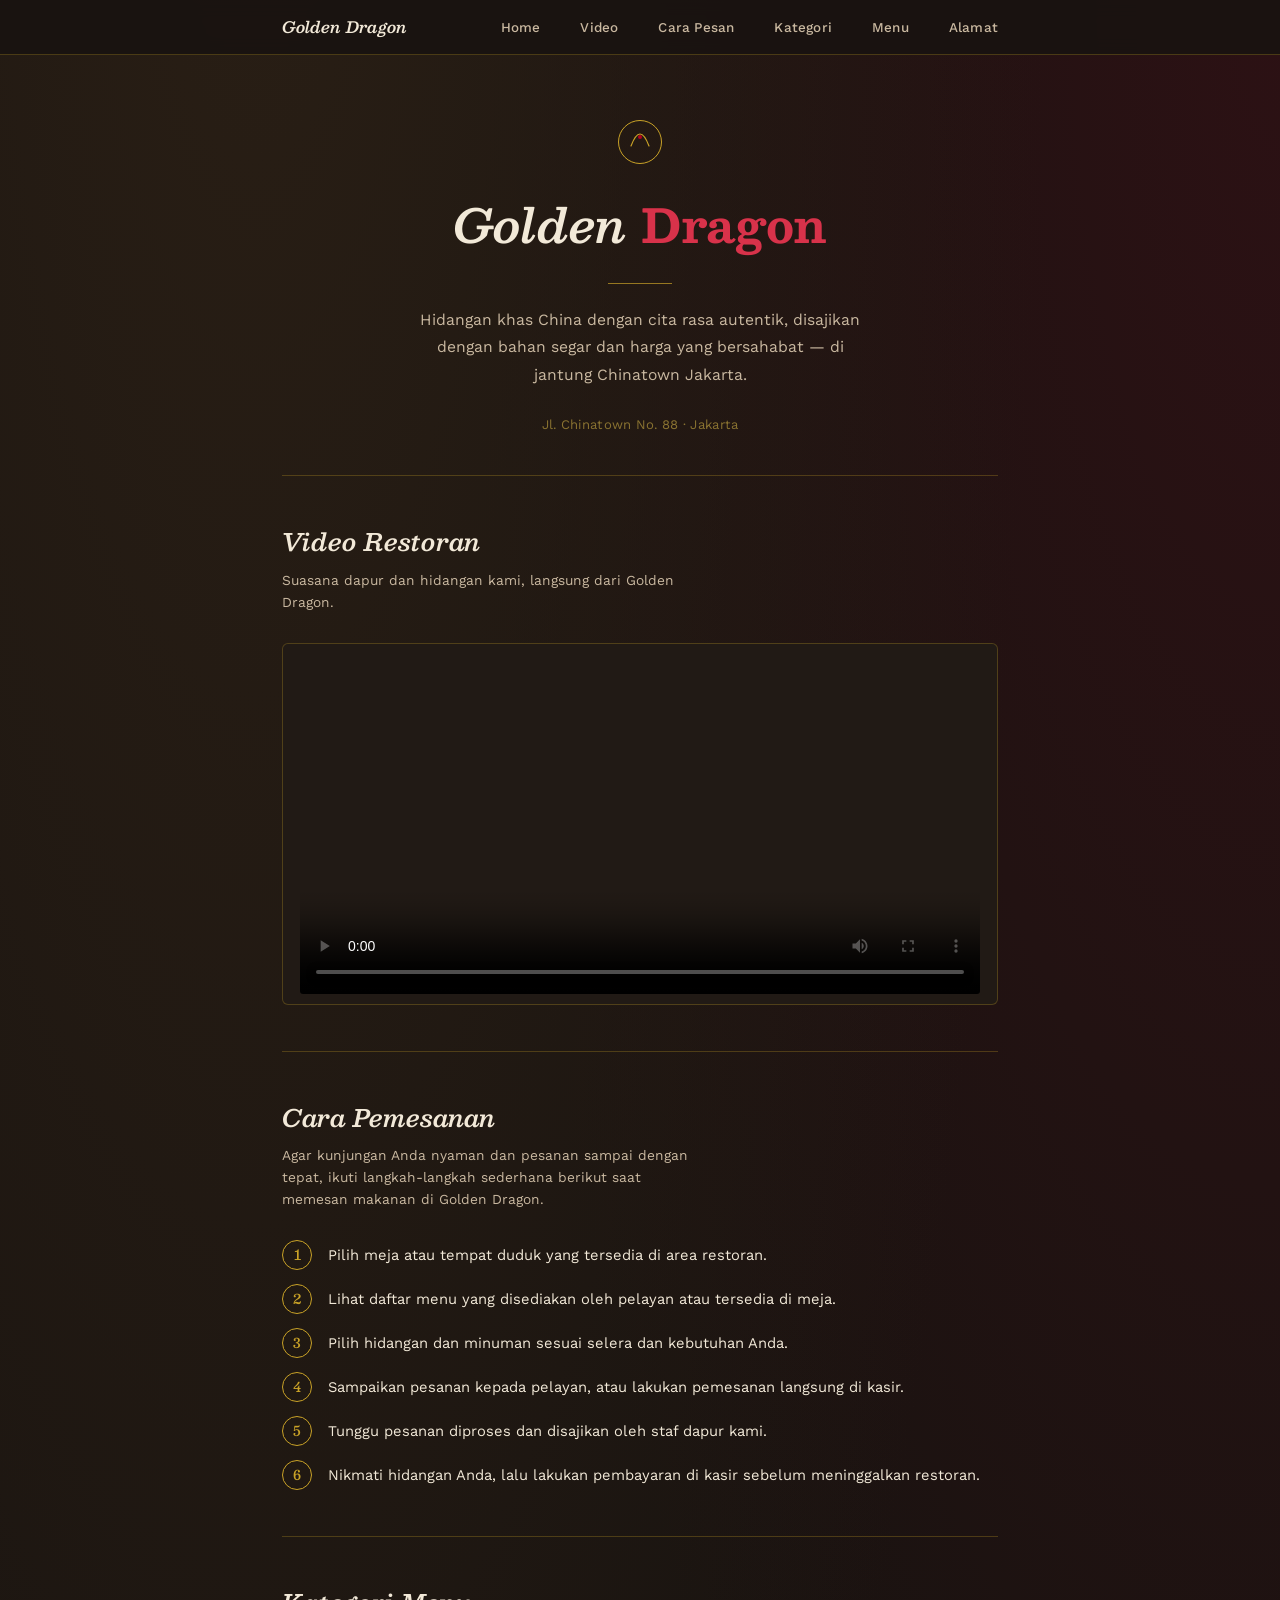
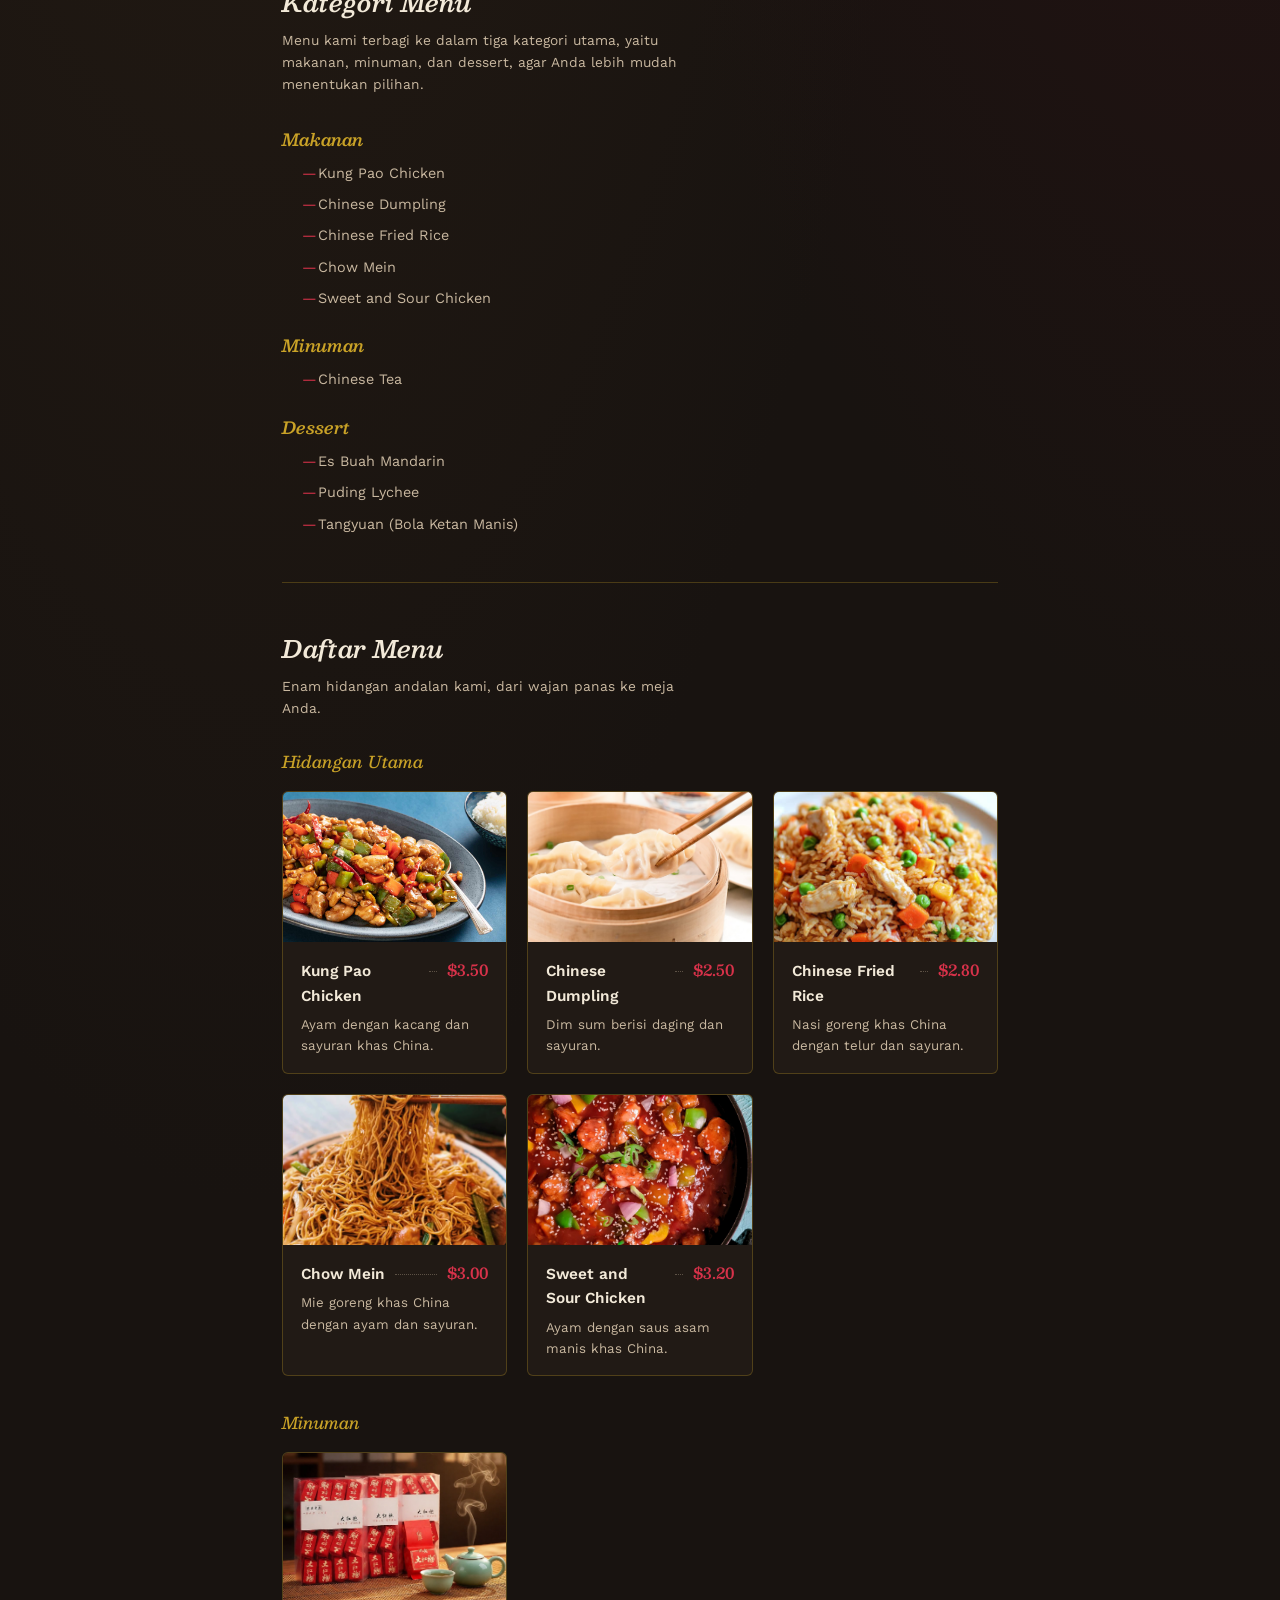
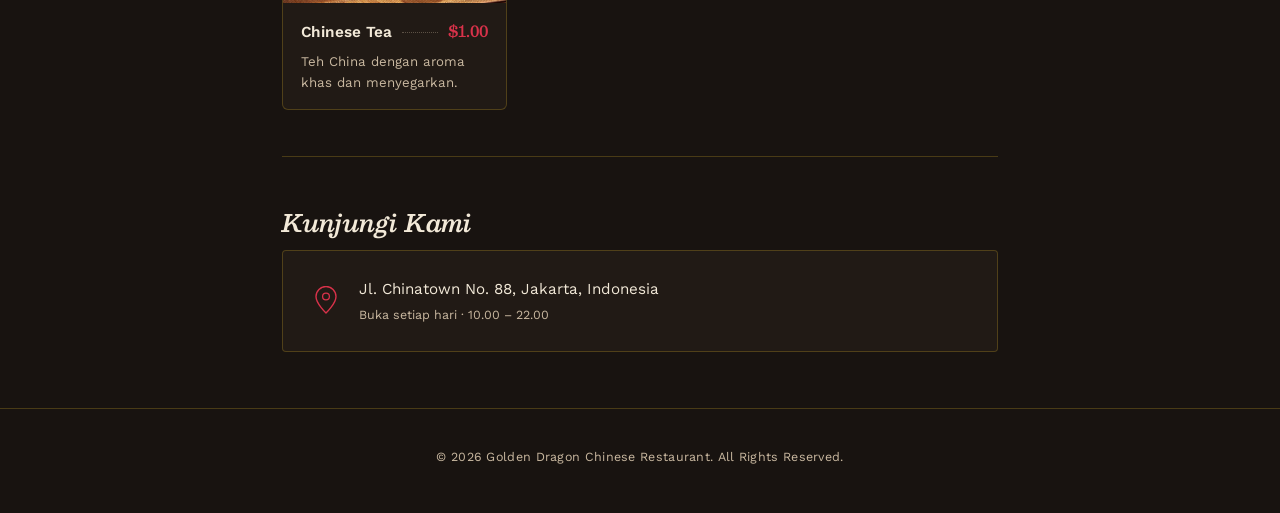
==== index.html @ 6656beae "Add files via upload" ====
<!DOCTYPE html>
<html lang="id">
<head>
    <meta charset="UTF-8">
    <meta name="viewport" content="width=device-width, initial-scale=1.0">
    <title>Golden Dragon - Restoran China</title>
    <link rel="stylesheet" type="text/css" href="style.css">
</head>
<body>

    <nav class="dashboard">
        <div class="container dashboard-inner">
            <span class="dashboard-brand">Golden Dragon</span>
            <ul class="dashboard-links">
                <li><a href="#home">Home</a></li>
                <li><a href="#video">Video</a></li>
                <li><a href="#pemesanan">Cara Pesan</a></li>
                <li><a href="#kategori">Kategori</a></li>
                <li><a href="#menu">Menu</a></li>
                <li><a href="#alamat">Alamat</a></li>
            </ul>
        </div>
    </nav>

    <header class="hero" id="home">
        <div class="container">
            <div class="mark">
                <svg viewBox="0 0 46 46" fill="none" xmlns="http://www.w3.org/2000/svg">
                    <circle cx="23" cy="23" r="21.5" stroke="#c9a227" stroke-width="1"/>
                    <path d="M14 27c3-8 6-12 9-12s6 4 9 12" stroke="#c9a227" stroke-width="1.2" stroke-linecap="round"/>
                    <circle cx="23" cy="18" r="2" fill="#b8001f"/>
                </svg>
            </div>
            <h1>Golden <b>Dragon</b></h1>
            <div class="rule"></div>
            <p class="tagline">Hidangan khas China dengan cita rasa autentik, disajikan dengan bahan segar dan harga yang bersahabat — di jantung Chinatown Jakarta.</p>
            <p class="meta">Jl. Chinatown No. 88 · Jakarta</p>
        </div>
    </header>

    <main class="container">

        <section class="video-section" id="video">
            <h2>Video Restoran</h2>
            <p class="section-note">Suasana dapur dan hidangan kami, langsung dari Golden Dragon.</p>
            <div class="video-wrapper">
                <video controls poster="images/video-poster.jpg">
                    <source src="restoran-china.mp4" type="video/mp4">
                    Browser Anda tidak mendukung pemutaran video.
                </video>
            </div>
        </section>

        <section class="order-section" id="pemesanan">
            <h2>Cara Pemesanan</h2>
            <p class="section-note">Agar kunjungan Anda nyaman dan pesanan sampai dengan tepat, ikuti langkah-langkah sederhana berikut saat memesan makanan di Golden Dragon.</p>
            <ol class="steps-list">
                <li>Pilih meja atau tempat duduk yang tersedia di area restoran.</li>
                <li>Lihat daftar menu yang disediakan oleh pelayan atau tersedia di meja.</li>
                <li>Pilih hidangan dan minuman sesuai selera dan kebutuhan Anda.</li>
                <li>Sampaikan pesanan kepada pelayan, atau lakukan pemesanan langsung di kasir.</li>
                <li>Tunggu pesanan diproses dan disajikan oleh staf dapur kami.</li>
                <li>Nikmati hidangan Anda, lalu lakukan pembayaran di kasir sebelum meninggalkan restoran.</li>
            </ol>
        </section>

        <section class="category-section" id="kategori">
            <h2>Kategori Menu</h2>
            <p class="section-note">Menu kami terbagi ke dalam tiga kategori utama, yaitu makanan, minuman, dan dessert, agar Anda lebih mudah menentukan pilihan.</p>
            <ul class="category-list">
                <li>Makanan
                    <ul>
                        <li>Kung Pao Chicken</li>
                        <li>Chinese Dumpling</li>
                        <li>Chinese Fried Rice</li>
                        <li>Chow Mein</li>
                        <li>Sweet and Sour Chicken</li>
                    </ul>
                </li>
                <li>Minuman
                    <ul>
                        <li>Chinese Tea</li>
                    </ul>
                </li>
                <li>Dessert
                    <ul>
                        <li>Es Buah Mandarin</li>
                        <li>Puding Lychee</li>
                        <li>Tangyuan (Bola Ketan Manis)</li>
                    </ul>
                </li>
            </ul>
        </section>

        <section class="menu-section" id="menu">
            <h2>Daftar Menu</h2>
            <p class="section-note">Enam hidangan andalan kami, dari wajan panas ke meja Anda.</p>

            <div class="group-label">Hidangan Utama</div>
            <div class="menu-grid">

                <article class="menu-item">
                    <div class="menu-img-wrapper">
                        <img src="images/Kung Pao Chicken.jpg" alt="Kung Pao Chicken">
                    </div>
                    <div class="menu-content">
                        <div class="dish-top">
                            <span class="dish-name">Kung Pao Chicken</span>
                            <span class="dish-leader"></span>
                            <span class="dish-price">$3.50</span>
                        </div>
                        <p class="dish-desc">Ayam dengan kacang dan sayuran khas China.</p>
                    </div>
                </article>

                <article class="menu-item">
                    <div class="menu-img-wrapper">
                        <img src="images/jiaozi-dumplings.jpg" alt="Chinese Dumpling">
                    </div>
                    <div class="menu-content">
                        <div class="dish-top">
                            <span class="dish-name">Chinese Dumpling</span>
                            <span class="dish-leader"></span>
                            <span class="dish-price">$2.50</span>
                        </div>
                        <p class="dish-desc">Dim sum berisi daging dan sayuran.</p>
                    </div>
                </article>

                <article class="menu-item">
                    <div class="menu-img-wrapper">
                        <img src="images/Chinese Fried Rice.jpg" alt="Chinese Fried Rice">
                    </div>
                    <div class="menu-content">
                        <div class="dish-top">
                            <span class="dish-name">Chinese Fried Rice</span>
                            <span class="dish-leader"></span>
                            <span class="dish-price">$2.80</span>
                        </div>
                        <p class="dish-desc">Nasi goreng khas China dengan telur dan sayuran.</p>
                    </div>
                </article>

                <article class="menu-item">
                    <div class="menu-img-wrapper">
                        <img src="images/Chicken Chow Mein.jpg" alt="Chow Mein">
                    </div>
                    <div class="menu-content">
                        <div class="dish-top">
                            <span class="dish-name">Chow Mein</span>
                            <span class="dish-leader"></span>
                            <span class="dish-price">$3.00</span>
                        </div>
                        <p class="dish-desc">Mie goreng khas China dengan ayam dan sayuran.</p>
                    </div>
                </article>

                <article class="menu-item">
                    <div class="menu-img-wrapper">
                        <img src="images/Sweet and Sour Chicken.jpg" alt="Sweet and Sour Chicken">
                    </div>
                    <div class="menu-content">
                        <div class="dish-top">
                            <span class="dish-name">Sweet and Sour Chicken</span>
                            <span class="dish-leader"></span>
                            <span class="dish-price">$3.20</span>
                        </div>
                        <p class="dish-desc">Ayam dengan saus asam manis khas China.</p>
                    </div>
                </article>
            </div>

            <div class="group-label">Minuman</div>
            <div class="menu-grid">
                <article class="menu-item">
                    <div class="menu-img-wrapper">
                        <img src="images/Chinese Tea.jpg" alt="Chinese Tea">
                    </div>
                    <div class="menu-content">
                        <div class="dish-top">
                            <span class="dish-name">Chinese Tea</span>
                            <span class="dish-leader"></span>
                            <span class="dish-price">$1.00</span>
                        </div>
                        <p class="dish-desc">Teh China dengan aroma khas dan menyegarkan.</p>
                    </div>
                </article>
            </div>
        </section>

        <section class="address-section" id="alamat">
            <h2>Kunjungi Kami</h2>
            <div class="address-card">
                <div class="pin">
                    <svg viewBox="0 0 30 30" fill="none" xmlns="http://www.w3.org/2000/svg"><path d="M15 27s10-9.5 10-16.5A10 10 0 0 0 5 10.5C5 17.5 15 27 15 27Z" stroke="currentColor" stroke-width="1.4" stroke-linejoin="round"/><circle cx="15" cy="10.5" r="3.4" stroke="currentColor" stroke-width="1.3"/></svg>
                </div>
                <p class="addr-text">Jl. Chinatown No. 88, Jakarta, Indonesia
                    <span>Buka setiap hari · 10.00 – 22.00</span>
                </p>
            </div>
        </section>

    </main>

    <footer>
        <p>&copy; 2026 Golden Dragon Chinese Restaurant. All Rights Reserved.</p>
    </footer>

</body>
</html>
---- style.css ----
@import url('https://fonts.googleapis.com/css2?family=Besley:ital,wght@0,500;0,600;0,700;1,500&family=Work+Sans:wght@400;500;600&display=swap');

:root{
  --ink:#181310; --panel:#211a15;
  --paper:#f2e9d8; --paper-dim:#c9b8a0;
  --lacquer:#b8001f; --lacquer-light:#d8324a;
  --gold:#c9a227; --gold-dim:#8a7331;
  --rule: rgba(201,162,39,0.28);
}
*{box-sizing:border-box;margin:0;padding:0;}
body{
  background:
    radial-gradient(ellipse at 20% -10%, #2a1f15 0%, transparent 55%),
    radial-gradient(ellipse at 100% 0%, #2c1114 0%, transparent 45%),
    var(--ink);
  color:var(--paper);
  font-family:'Work Sans', sans-serif;
  line-height:1.6;
}
.container{max-width:760px;margin:0 auto;padding:0 22px;}
html{scroll-behavior:smooth; scroll-padding-top:70px;}

/* dashboard nav */
.dashboard{
  position:sticky; top:0; z-index:10;
  background:rgba(24,19,16,0.88); backdrop-filter:blur(8px);
  border-bottom:1px solid var(--rule);
  padding-top:env(safe-area-inset-top,0px);
}
.dashboard-inner{
  display:flex; align-items:center; justify-content:space-between;
  gap:20px; padding:14px 22px; max-width:760px;
}
.dashboard-brand{
  font-family:'Besley',serif; font-style:italic; font-weight:600;
  font-size:.98rem; color:var(--paper); white-space:nowrap;
}
.dashboard-links{
  list-style:none; display:flex; gap:20px; margin:0; padding:0;
  overflow-x:auto; scrollbar-width:none;
}
.dashboard-links::-webkit-scrollbar{display:none;}
.dashboard-links li{white-space:nowrap; margin-right:20px;}
.dashboard-links li:last-child{margin-right:0;}
.dashboard-links a{
  color:var(--paper-dim); text-decoration:none; font-size:.84rem;
  font-weight:500; letter-spacing:.2px; transition:color .2s ease;
}
.dashboard-links a:hover{color:var(--gold);}

/* header */
header.hero{padding:64px 0 40px;text-align:center;}
.mark{width:46px;height:46px;margin:0 auto 22px;}
.hero h1{
  font-family:'Besley',serif; font-weight:600; font-style:italic;
  font-size:clamp(2rem,6vw,2.9rem); letter-spacing:0.2px; color:var(--paper);
  margin:0 0 22px;
}
.hero h1 b{font-style:normal; font-weight:700; color:var(--lacquer-light);}
.rule{width:64px;height:1px;background:var(--gold); margin:22px auto; opacity:.7;}
.tagline{
  font-size:.98rem; line-height:1.75; color:var(--paper-dim);
  max-width:460px; margin:0 auto; font-weight:400;
}
.meta{margin-top:26px; font-size:.82rem; color:var(--gold-dim); letter-spacing:.3px;}

/* sections */
section{padding:46px 0; border-top:1px solid var(--rule);}
h2{
  font-family:'Besley',serif; font-weight:600; font-style:italic;
  font-size:1.5rem; color:var(--paper); margin:0 0 8px;
}
.section-note{font-size:.86rem; color:var(--paper-dim); margin-bottom:30px; max-width:420px;}

/* video */
.video-wrapper{
  background:var(--panel); border:1px solid var(--rule); border-radius:6px;
  padding:10px; display:flex; justify-content:center;
}
video{width:100%; max-width:680px; border-radius:3px; display:block;}

/* menu grid with photos */
.group-label{
  font-family:'Besley',serif; font-style:italic; font-weight:500;
  color:var(--gold); font-size:1.02rem; margin:34px 0 16px;
}
.group-label:first-of-type{margin-top:0;}
.menu-grid{display:grid; grid-template-columns:repeat(auto-fill, minmax(220px,1fr)); gap:20px;}
.menu-item{
  background:var(--panel); border:1px solid var(--rule); border-radius:6px;
  overflow:hidden; display:flex; flex-direction:column;
}
.menu-img-wrapper{width:100%; height:150px; overflow:hidden; background:#151009;}
.menu-item img{width:100%; height:100%; object-fit:cover; display:block;}
.menu-content{padding:16px 18px;}
.dish-top{display:flex; align-items:baseline; gap:10px;}
.dish-name{font-weight:600; font-size:.96rem; color:var(--paper);}
.dish-leader{flex:1; border-bottom:1px dotted var(--paper-dim); opacity:.35; height:0; transform:translateY(-4px); min-width:8px;}
.dish-price{font-family:'Besley',serif; font-weight:600; font-size:.96rem; color:var(--lacquer-light); white-space:nowrap;}
.dish-desc{font-size:.83rem; color:var(--paper-dim); margin-top:6px; line-height:1.6;}

/* ordered steps list */
.steps-list{
  list-style:none; counter-reset:step; margin:0; padding:0;
  display:flex; flex-direction:column; gap:14px;
}
.steps-list li{
  counter-increment:step;
  display:flex; gap:16px; align-items:baseline;
  font-size:.92rem; color:var(--paper); line-height:1.65;
}
.steps-list li::before{
  content:counter(step);
  flex:0 0 auto; width:28px; height:28px;
  border:1px solid var(--gold); border-radius:50%;
  color:var(--gold); font-family:'Besley',serif; font-weight:600; font-size:.85rem;
  display:flex; align-items:center; justify-content:center;
}

/* nested category list */
.category-list{
  list-style:none; margin:0; padding:0;
  display:flex; flex-direction:column; gap:22px;
}
.category-list > li{
  font-family:'Besley',serif; font-style:italic; font-weight:600;
  color:var(--gold); font-size:1.05rem;
}
.category-list > li > ul{
  list-style:none; margin:10px 0 0; padding:0 0 0 20px;
  font-family:'Work Sans', sans-serif; font-style:normal; font-weight:400;
  display:flex; flex-direction:column; gap:8px;
}
.category-list > li > ul li{
  font-size:.9rem; color:var(--paper-dim);
  position:relative; padding-left:16px;
}
.category-list > li > ul li::before{
  content:'—'; position:absolute; left:0; color:var(--lacquer-light);
}

/* address */
.address-card{
  background:var(--panel); border:1px solid var(--rule); border-radius:4px;
  padding:26px 28px; display:flex; gap:18px; align-items:center;
}
.pin{flex:0 0 auto; width:30px; height:30px; color:var(--lacquer-light);}
.pin svg{width:100%;height:100%;}
.addr-text{font-size:.95rem; color:var(--paper);}
.addr-text span{display:block; font-size:.78rem; color:var(--paper-dim); margin-top:4px;}

footer{
  text-align:center; padding:38px 20px 46px; color:var(--paper-dim);
  font-size:.78rem; letter-spacing:.3px; border-top:1px solid var(--rule); margin-top:10px;
}

@media (max-width:560px){
  header.hero{padding:46px 0 30px;}
  section{padding:36px 0;}
  .menu-grid{grid-template-columns:1fr;}
}
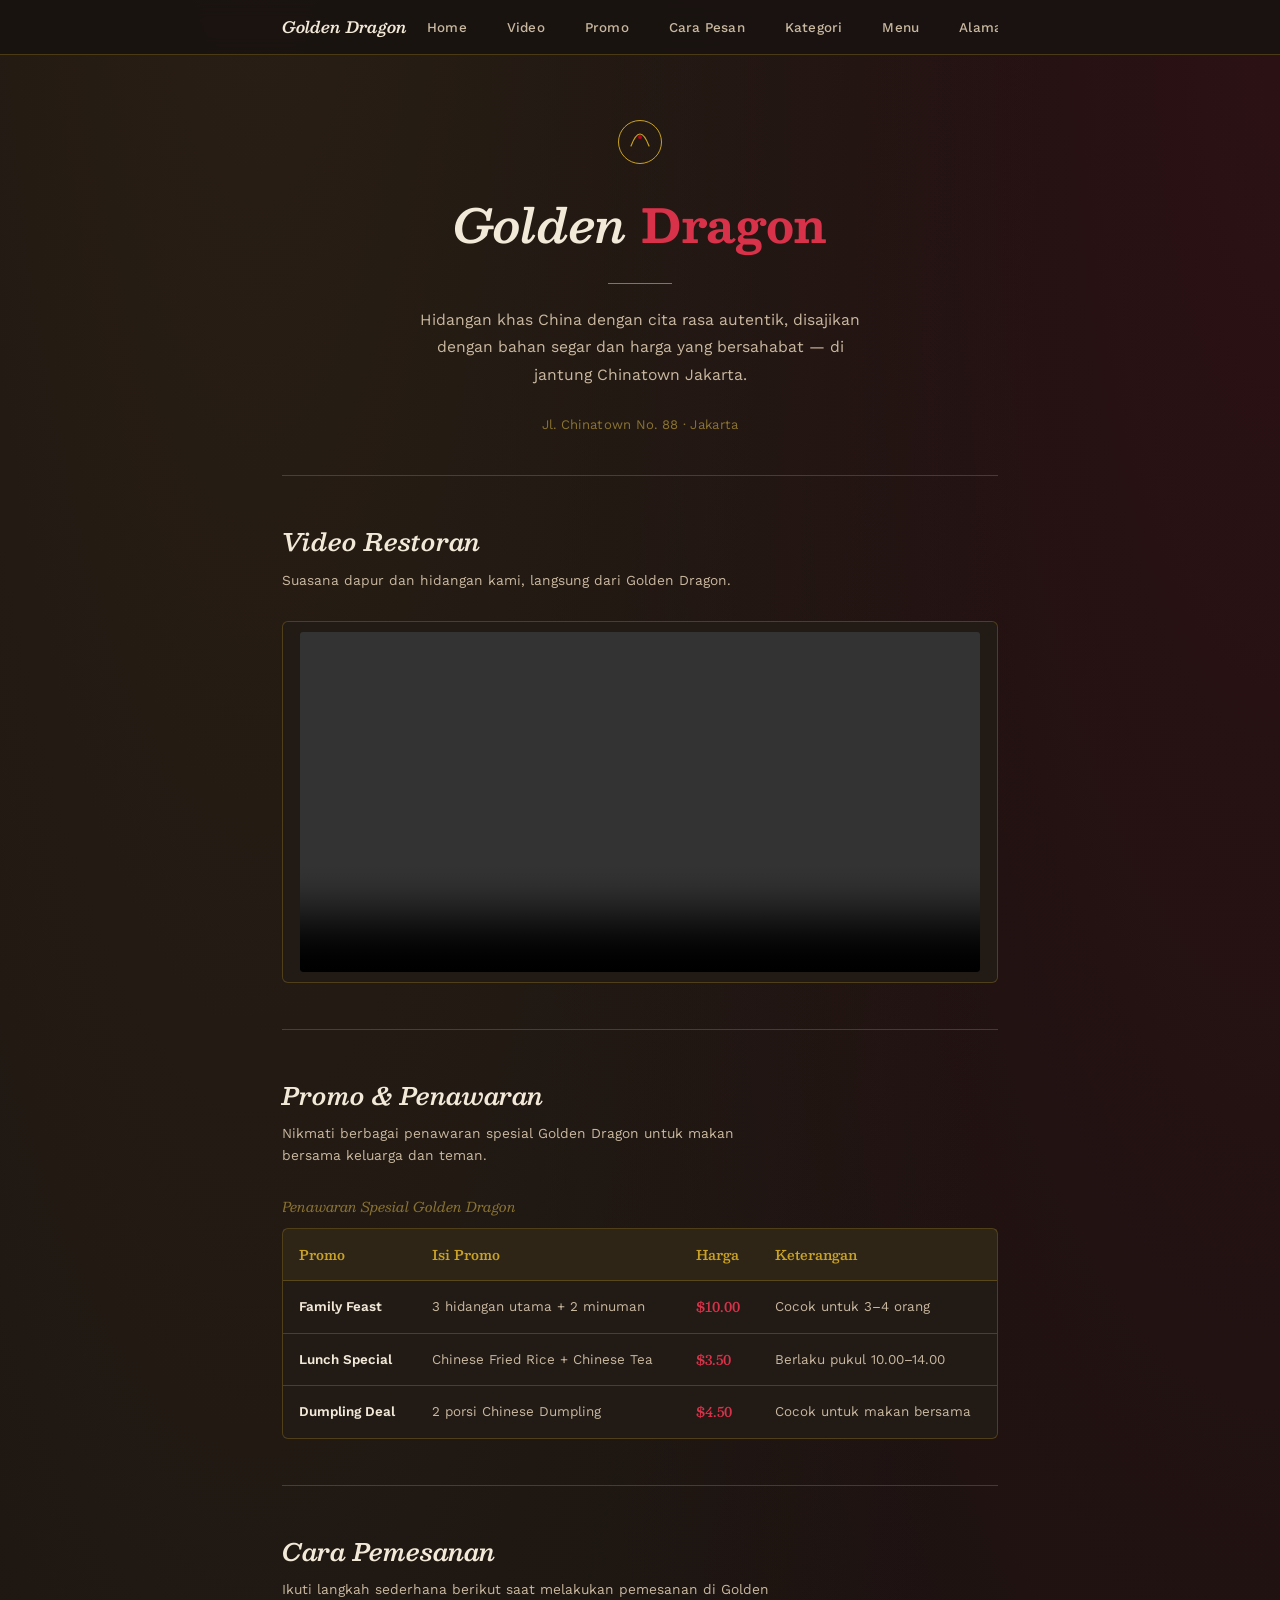
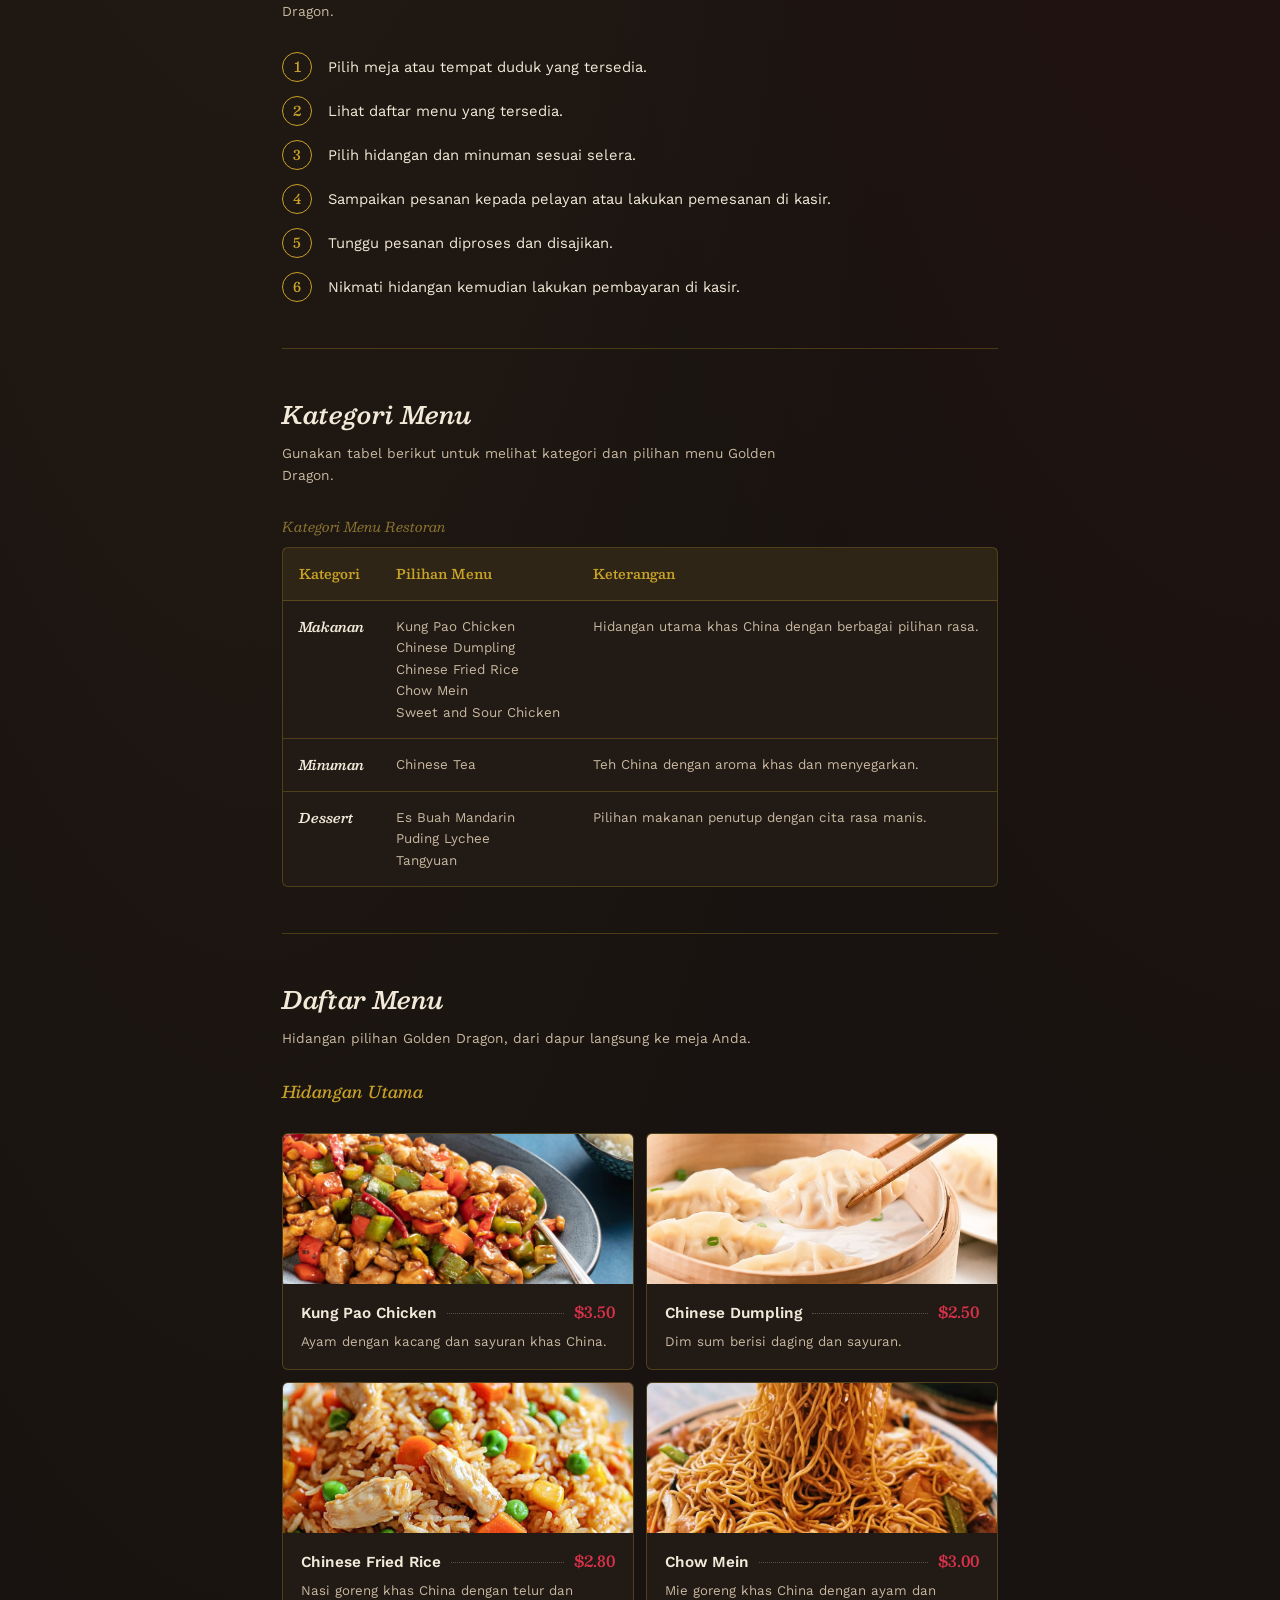
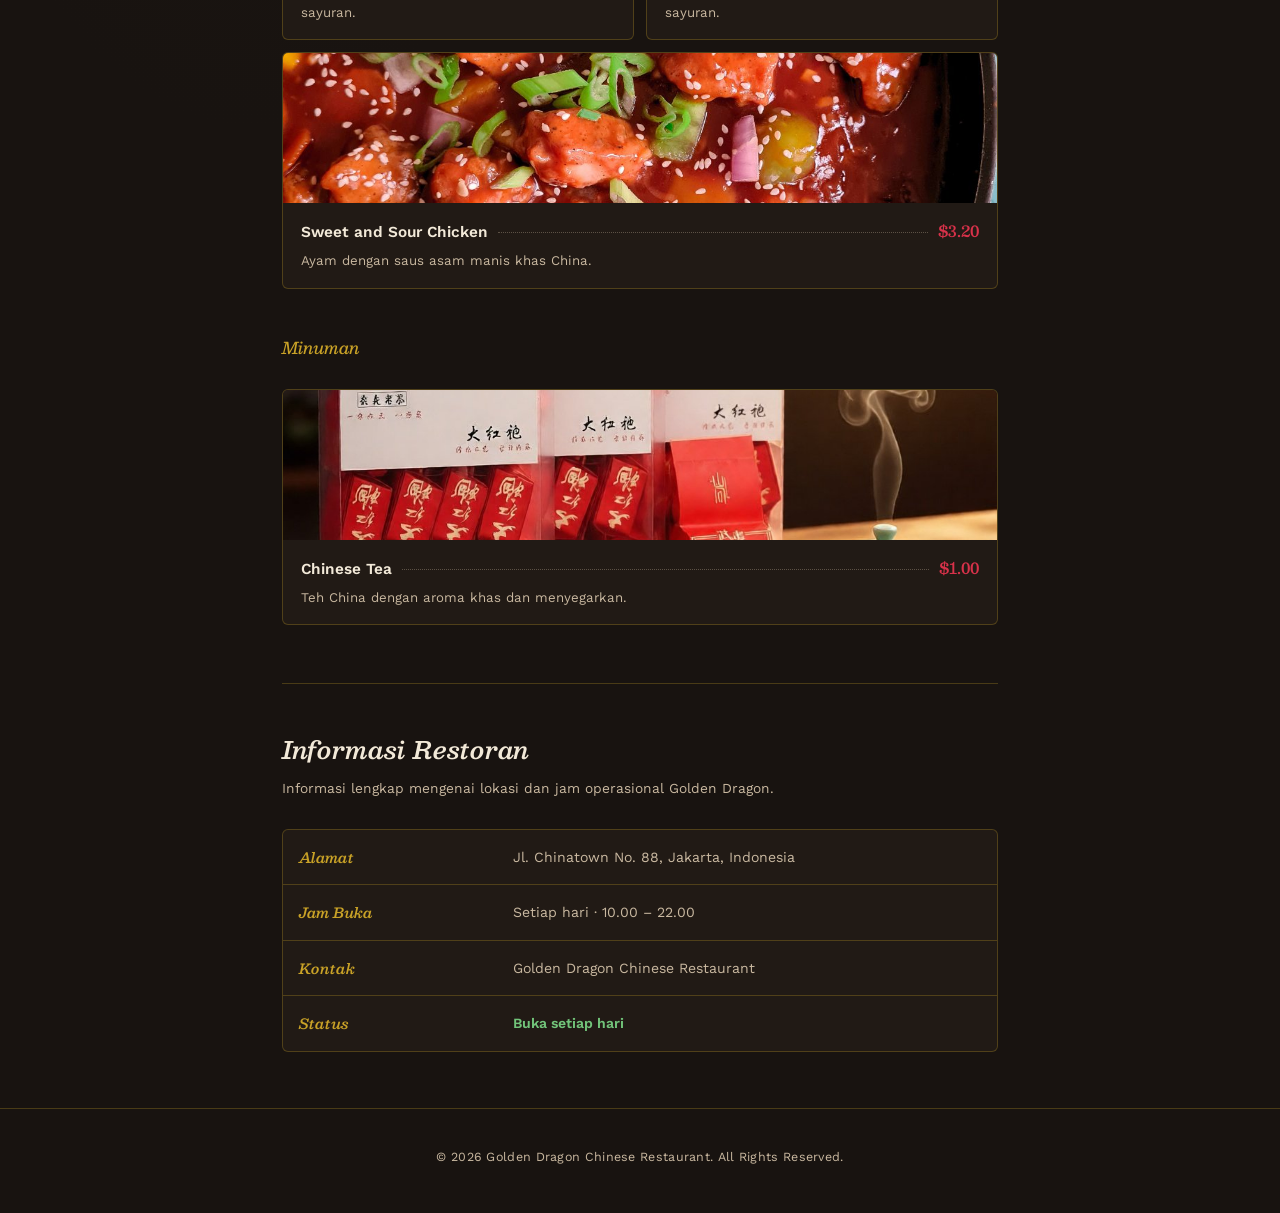
==== commit de037b0e: "Update tampilan restoran" ====
--- a/index.html
+++ b/index.html
@@ -6,14 +6,18 @@
     <title>Golden Dragon - Restoran China</title>
     <link rel="stylesheet" type="text/css" href="style.css">
 </head>
+
 <body>
 
+    <!-- NAVIGATION -->
     <nav class="dashboard">
         <div class="container dashboard-inner">
             <span class="dashboard-brand">Golden Dragon</span>
+
             <ul class="dashboard-links">
                 <li><a href="#home">Home</a></li>
                 <li><a href="#video">Video</a></li>
+                <li><a href="#promo">Promo</a></li>
                 <li><a href="#pemesanan">Cara Pesan</a></li>
                 <li><a href="#kategori">Kategori</a></li>
                 <li><a href="#menu">Menu</a></li>
@@ -22,189 +26,644 @@
         </div>
     </nav>
 
+
+    <!-- HERO -->
     <header class="hero" id="home">
         <div class="container">
+
             <div class="mark">
-                <svg viewBox="0 0 46 46" fill="none" xmlns="http://www.w3.org/2000/svg">
-                    <circle cx="23" cy="23" r="21.5" stroke="#c9a227" stroke-width="1"/>
-                    <path d="M14 27c3-8 6-12 9-12s6 4 9 12" stroke="#c9a227" stroke-width="1.2" stroke-linecap="round"/>
-                    <circle cx="23" cy="18" r="2" fill="#b8001f"/>
+                <svg viewBox="0 0 46 46" fill="none"
+                     xmlns="http://www.w3.org/2000/svg">
+
+                    <circle
+                        cx="23"
+                        cy="23"
+                        r="21.5"
+                        stroke="#c9a227"
+                        stroke-width="1"
+                    />
+
+                    <path
+                        d="M14 27c3-8 6-12 9-12s6 4 9 12"
+                        stroke="#c9a227"
+                        stroke-width="1.2"
+                        stroke-linecap="round"
+                    />
+
+                    <circle
+                        cx="23"
+                        cy="18"
+                        r="2"
+                        fill="#b8001f"
+                    />
                 </svg>
             </div>
+
             <h1>Golden <b>Dragon</b></h1>
+
             <div class="rule"></div>
-            <p class="tagline">Hidangan khas China dengan cita rasa autentik, disajikan dengan bahan segar dan harga yang bersahabat — di jantung Chinatown Jakarta.</p>
-            <p class="meta">Jl. Chinatown No. 88 · Jakarta</p>
+
+            <p class="tagline">
+                Hidangan khas China dengan cita rasa autentik,
+                disajikan dengan bahan segar dan harga yang bersahabat
+                — di jantung Chinatown Jakarta.
+            </p>
+
+            <p class="meta">
+                Jl. Chinatown No. 88 · Jakarta
+            </p>
+
         </div>
     </header>
 
+
     <main class="container">
 
+        <!-- VIDEO -->
         <section class="video-section" id="video">
+
             <h2>Video Restoran</h2>
-            <p class="section-note">Suasana dapur dan hidangan kami, langsung dari Golden Dragon.</p>
+
+            <p class="section-note">
+                Suasana dapur dan hidangan kami,
+                langsung dari Golden Dragon.
+            </p>
+
             <div class="video-wrapper">
-                <video controls poster="images/video-poster.jpg">
-                    <source src="restoran-china.mp4" type="video/mp4">
-                    Browser Anda tidak mendukung pemutaran video.
+
+                <video controls>
+                    <source
+                        src="restoran-china.mp4"
+                        type="video/mp4"
+                    >
+
+                    Browser Anda tidak mendukung
+                    pemutaran video.
                 </video>
+
             </div>
+
         </section>
 
+
+        <!-- PROMO -->
+        <section class="promo-section" id="promo">
+
+            <h2>Promo & Penawaran</h2>
+
+            <p class="section-note">
+                Nikmati berbagai penawaran spesial Golden Dragon
+                untuk makan bersama keluarga dan teman.
+            </p>
+
+            <table class="promo-table">
+
+                <caption>
+                    Penawaran Spesial Golden Dragon
+                </caption>
+
+                <thead>
+                    <tr>
+                        <th>Promo</th>
+                        <th>Isi Promo</th>
+                        <th>Harga</th>
+                        <th>Keterangan</th>
+                    </tr>
+                </thead>
+
+                <tbody>
+
+                    <tr>
+                        <th>Family Feast</th>
+                        <td>
+                            3 hidangan utama + 2 minuman
+                        </td>
+                        <td class="price">
+                            $10.00
+                        </td>
+                        <td>
+                            Cocok untuk 3–4 orang
+                        </td>
+                    </tr>
+
+                    <tr>
+                        <th>Lunch Special</th>
+                        <td>
+                            Chinese Fried Rice + Chinese Tea
+                        </td>
+                        <td class="price">
+                            $3.50
+                        </td>
+                        <td>
+                            Berlaku pukul 10.00–14.00
+                        </td>
+                    </tr>
+
+                    <tr>
+                        <th>Dumpling Deal</th>
+                        <td>
+                            2 porsi Chinese Dumpling
+                        </td>
+                        <td class="price">
+                            $4.50
+                        </td>
+                        <td>
+                            Cocok untuk makan bersama
+                        </td>
+                    </tr>
+
+                </tbody>
+
+            </table>
+
+        </section>
+
+
+        <!-- CARA PEMESANAN -->
         <section class="order-section" id="pemesanan">
+
             <h2>Cara Pemesanan</h2>
-            <p class="section-note">Agar kunjungan Anda nyaman dan pesanan sampai dengan tepat, ikuti langkah-langkah sederhana berikut saat memesan makanan di Golden Dragon.</p>
+
+            <p class="section-note">
+                Ikuti langkah sederhana berikut saat
+                melakukan pemesanan di Golden Dragon.
+            </p>
+
             <ol class="steps-list">
-                <li>Pilih meja atau tempat duduk yang tersedia di area restoran.</li>
-                <li>Lihat daftar menu yang disediakan oleh pelayan atau tersedia di meja.</li>
-                <li>Pilih hidangan dan minuman sesuai selera dan kebutuhan Anda.</li>
-                <li>Sampaikan pesanan kepada pelayan, atau lakukan pemesanan langsung di kasir.</li>
-                <li>Tunggu pesanan diproses dan disajikan oleh staf dapur kami.</li>
-                <li>Nikmati hidangan Anda, lalu lakukan pembayaran di kasir sebelum meninggalkan restoran.</li>
+
+                <li>
+                    Pilih meja atau tempat duduk yang tersedia.
+                </li>
+
+                <li>
+                    Lihat daftar menu yang tersedia.
+                </li>
+
+                <li>
+                    Pilih hidangan dan minuman sesuai selera.
+                </li>
+
+                <li>
+                    Sampaikan pesanan kepada pelayan
+                    atau lakukan pemesanan di kasir.
+                </li>
+
+                <li>
+                    Tunggu pesanan diproses dan disajikan.
+                </li>
+
+                <li>
+                    Nikmati hidangan kemudian lakukan
+                    pembayaran di kasir.
+                </li>
+
             </ol>
+
         </section>
 
+
+        <!-- KATEGORI -->
         <section class="category-section" id="kategori">
+
             <h2>Kategori Menu</h2>
-            <p class="section-note">Menu kami terbagi ke dalam tiga kategori utama, yaitu makanan, minuman, dan dessert, agar Anda lebih mudah menentukan pilihan.</p>
-            <ul class="category-list">
-                <li>Makanan
-                    <ul>
-                        <li>Kung Pao Chicken</li>
-                        <li>Chinese Dumpling</li>
-                        <li>Chinese Fried Rice</li>
-                        <li>Chow Mein</li>
-                        <li>Sweet and Sour Chicken</li>
-                    </ul>
-                </li>
-                <li>Minuman
-                    <ul>
-                        <li>Chinese Tea</li>
-                    </ul>
-                </li>
-                <li>Dessert
-                    <ul>
-                        <li>Es Buah Mandarin</li>
-                        <li>Puding Lychee</li>
-                        <li>Tangyuan (Bola Ketan Manis)</li>
-                    </ul>
-                </li>
-            </ul>
+
+            <p class="section-note">
+                Gunakan tabel berikut untuk melihat
+                kategori dan pilihan menu Golden Dragon.
+            </p>
+
+            <table class="category-table">
+
+                <caption>
+                    Kategori Menu Restoran
+                </caption>
+
+                <thead>
+                    <tr>
+                        <th>Kategori</th>
+                        <th>Pilihan Menu</th>
+                        <th>Keterangan</th>
+                    </tr>
+                </thead>
+
+                <tbody>
+
+                    <tr>
+                        <th>Makanan</th>
+
+                        <td>
+                            Kung Pao Chicken<br>
+                            Chinese Dumpling<br>
+                            Chinese Fried Rice<br>
+                            Chow Mein<br>
+                            Sweet and Sour Chicken
+                        </td>
+
+                        <td>
+                            Hidangan utama khas China
+                            dengan berbagai pilihan rasa.
+                        </td>
+                    </tr>
+
+
+                    <tr>
+                        <th>Minuman</th>
+
+                        <td>
+                            Chinese Tea
+                        </td>
+
+                        <td>
+                            Teh China dengan aroma
+                            khas dan menyegarkan.
+                        </td>
+                    </tr>
+
+
+                    <tr>
+                        <th>Dessert</th>
+
+                        <td>
+                            Es Buah Mandarin<br>
+                            Puding Lychee<br>
+                            Tangyuan
+                        </td>
+
+                        <td>
+                            Pilihan makanan penutup
+                            dengan cita rasa manis.
+                        </td>
+                    </tr>
+
+                </tbody>
+
+            </table>
+
         </section>
 
+
+        <!-- MENU -->
         <section class="menu-section" id="menu">
+
             <h2>Daftar Menu</h2>
-            <p class="section-note">Enam hidangan andalan kami, dari wajan panas ke meja Anda.</p>
-
-            <div class="group-label">Hidangan Utama</div>
-            <div class="menu-grid">
-
-                <article class="menu-item">
-                    <div class="menu-img-wrapper">
-                        <img src="images/Kung Pao Chicken.jpg" alt="Kung Pao Chicken">
-                    </div>
-                    <div class="menu-content">
-                        <div class="dish-top">
-                            <span class="dish-name">Kung Pao Chicken</span>
-                            <span class="dish-leader"></span>
-                            <span class="dish-price">$3.50</span>
-                        </div>
-                        <p class="dish-desc">Ayam dengan kacang dan sayuran khas China.</p>
-                    </div>
-                </article>
-
-                <article class="menu-item">
-                    <div class="menu-img-wrapper">
-                        <img src="images/jiaozi-dumplings.jpg" alt="Chinese Dumpling">
-                    </div>
-                    <div class="menu-content">
-                        <div class="dish-top">
-                            <span class="dish-name">Chinese Dumpling</span>
-                            <span class="dish-leader"></span>
-                            <span class="dish-price">$2.50</span>
-                        </div>
-                        <p class="dish-desc">Dim sum berisi daging dan sayuran.</p>
-                    </div>
-                </article>
-
-                <article class="menu-item">
-                    <div class="menu-img-wrapper">
-                        <img src="images/Chinese Fried Rice.jpg" alt="Chinese Fried Rice">
-                    </div>
-                    <div class="menu-content">
-                        <div class="dish-top">
-                            <span class="dish-name">Chinese Fried Rice</span>
-                            <span class="dish-leader"></span>
-                            <span class="dish-price">$2.80</span>
-                        </div>
-                        <p class="dish-desc">Nasi goreng khas China dengan telur dan sayuran.</p>
-                    </div>
-                </article>
-
-                <article class="menu-item">
-                    <div class="menu-img-wrapper">
-                        <img src="images/Chicken Chow Mein.jpg" alt="Chow Mein">
-                    </div>
-                    <div class="menu-content">
-                        <div class="dish-top">
-                            <span class="dish-name">Chow Mein</span>
-                            <span class="dish-leader"></span>
-                            <span class="dish-price">$3.00</span>
-                        </div>
-                        <p class="dish-desc">Mie goreng khas China dengan ayam dan sayuran.</p>
-                    </div>
-                </article>
-
-                <article class="menu-item">
-                    <div class="menu-img-wrapper">
-                        <img src="images/Sweet and Sour Chicken.jpg" alt="Sweet and Sour Chicken">
-                    </div>
-                    <div class="menu-content">
-                        <div class="dish-top">
-                            <span class="dish-name">Sweet and Sour Chicken</span>
-                            <span class="dish-leader"></span>
-                            <span class="dish-price">$3.20</span>
-                        </div>
-                        <p class="dish-desc">Ayam dengan saus asam manis khas China.</p>
-                    </div>
-                </article>
+
+            <p class="section-note">
+                Hidangan pilihan Golden Dragon,
+                dari dapur langsung ke meja Anda.
+            </p>
+
+
+            <div class="group-label">
+                Hidangan Utama
             </div>
 
-            <div class="group-label">Minuman</div>
-            <div class="menu-grid">
-                <article class="menu-item">
-                    <div class="menu-img-wrapper">
-                        <img src="images/Chinese Tea.jpg" alt="Chinese Tea">
-                    </div>
-                    <div class="menu-content">
-                        <div class="dish-top">
-                            <span class="dish-name">Chinese Tea</span>
-                            <span class="dish-leader"></span>
-                            <span class="dish-price">$1.00</span>
-                        </div>
-                        <p class="dish-desc">Teh China dengan aroma khas dan menyegarkan.</p>
-                    </div>
-                </article>
+
+            <!-- MENU TABLE -->
+            <table class="menu-table">
+
+                <tbody>
+
+                    <tr>
+
+                        <!-- MENU 1 -->
+                        <td>
+
+                            <article class="menu-item">
+
+                                <div class="menu-img-wrapper">
+                                    <img
+                                        src="images/Kung Pao Chicken.jpg"
+                                        alt="Kung Pao Chicken"
+                                    >
+                                </div>
+
+                                <div class="menu-content">
+
+                                    <div class="dish-top">
+
+                                        <span class="dish-name">
+                                            Kung Pao Chicken
+                                        </span>
+
+                                        <span class="dish-leader"></span>
+
+                                        <span class="dish-price">
+                                            $3.50
+                                        </span>
+
+                                    </div>
+
+                                    <p class="dish-desc">
+                                        Ayam dengan kacang dan
+                                        sayuran khas China.
+                                    </p>
+
+                                </div>
+
+                            </article>
+
+                        </td>
+
+
+                        <!-- MENU 2 -->
+                        <td>
+
+                            <article class="menu-item">
+
+                                <div class="menu-img-wrapper">
+                                    <img
+                                        src="images/jiaozi-dumplings.jpg"
+                                        alt="Chinese Dumpling"
+                                    >
+                                </div>
+
+                                <div class="menu-content">
+
+                                    <div class="dish-top">
+
+                                        <span class="dish-name">
+                                            Chinese Dumpling
+                                        </span>
+
+                                        <span class="dish-leader"></span>
+
+                                        <span class="dish-price">
+                                            $2.50
+                                        </span>
+
+                                    </div>
+
+                                    <p class="dish-desc">
+                                        Dim sum berisi daging
+                                        dan sayuran.
+                                    </p>
+
+                                </div>
+
+                            </article>
+
+                        </td>
+
+                    </tr>
+
+
+                    <tr>
+
+                        <!-- MENU 3 -->
+                        <td>
+
+                            <article class="menu-item">
+
+                                <div class="menu-img-wrapper">
+                                    <img
+                                        src="images/Chinese Fried Rice.jpg"
+                                        alt="Chinese Fried Rice"
+                                    >
+                                </div>
+
+                                <div class="menu-content">
+
+                                    <div class="dish-top">
+
+                                        <span class="dish-name">
+                                            Chinese Fried Rice
+                                        </span>
+
+                                        <span class="dish-leader"></span>
+
+                                        <span class="dish-price">
+                                            $2.80
+                                        </span>
+
+                                    </div>
+
+                                    <p class="dish-desc">
+                                        Nasi goreng khas China
+                                        dengan telur dan sayuran.
+                                    </p>
+
+                                </div>
+
+                            </article>
+
+                        </td>
+
+
+                        <!-- MENU 4 -->
+                        <td>
+
+                            <article class="menu-item">
+
+                                <div class="menu-img-wrapper">
+                                    <img
+                                        src="images/Chicken Chow Mein.jpg"
+                                        alt="Chow Mein"
+                                    >
+                                </div>
+
+                                <div class="menu-content">
+
+                                    <div class="dish-top">
+
+                                        <span class="dish-name">
+                                            Chow Mein
+                                        </span>
+
+                                        <span class="dish-leader"></span>
+
+                                        <span class="dish-price">
+                                            $3.00
+                                        </span>
+
+                                    </div>
+
+                                    <p class="dish-desc">
+                                        Mie goreng khas China
+                                        dengan ayam dan sayuran.
+                                    </p>
+
+                                </div>
+
+                            </article>
+
+                        </td>
+
+                    </tr>
+
+
+                    <tr>
+
+                        <!-- MENU 5 -->
+                        <td colspan="2">
+
+                            <article class="menu-item menu-item-featured">
+
+                                <div class="menu-img-wrapper">
+                                    <img
+                                        src="images/Sweet and Sour Chicken.jpg"
+                                        alt="Sweet and Sour Chicken"
+                                    >
+                                </div>
+
+                                <div class="menu-content">
+
+                                    <div class="dish-top">
+
+                                        <span class="dish-name">
+                                            Sweet and Sour Chicken
+                                        </span>
+
+                                        <span class="dish-leader"></span>
+
+                                        <span class="dish-price">
+                                            $3.20
+                                        </span>
+
+                                    </div>
+
+                                    <p class="dish-desc">
+                                        Ayam dengan saus asam manis
+                                        khas China.
+                                    </p>
+
+                                </div>
+
+                            </article>
+
+                        </td>
+
+                    </tr>
+
+                </tbody>
+
+            </table>
+
+
+            <!-- MINUMAN -->
+            <div class="group-label">
+                Minuman
             </div>
+
+
+            <table class="menu-table single-menu">
+
+                <tbody>
+
+                    <tr>
+
+                        <td>
+
+                            <article class="menu-item">
+
+                                <div class="menu-img-wrapper">
+                                    <img
+                                        src="images/Chinese Tea.jpg"
+                                        alt="Chinese Tea"
+                                    >
+                                </div>
+
+                                <div class="menu-content">
+
+                                    <div class="dish-top">
+
+                                        <span class="dish-name">
+                                            Chinese Tea
+                                        </span>
+
+                                        <span class="dish-leader"></span>
+
+                                        <span class="dish-price">
+                                            $1.00
+                                        </span>
+
+                                    </div>
+
+                                    <p class="dish-desc">
+                                        Teh China dengan aroma
+                                        khas dan menyegarkan.
+                                    </p>
+
+                                </div>
+
+                            </article>
+
+                        </td>
+
+                    </tr>
+
+                </tbody>
+
+            </table>
+
         </section>
 
+
+        <!-- INFORMASI RESTORAN -->
         <section class="address-section" id="alamat">
-            <h2>Kunjungi Kami</h2>
-            <div class="address-card">
-                <div class="pin">
-                    <svg viewBox="0 0 30 30" fill="none" xmlns="http://www.w3.org/2000/svg"><path d="M15 27s10-9.5 10-16.5A10 10 0 0 0 5 10.5C5 17.5 15 27 15 27Z" stroke="currentColor" stroke-width="1.4" stroke-linejoin="round"/><circle cx="15" cy="10.5" r="3.4" stroke="currentColor" stroke-width="1.3"/></svg>
-                </div>
-                <p class="addr-text">Jl. Chinatown No. 88, Jakarta, Indonesia
-                    <span>Buka setiap hari · 10.00 – 22.00</span>
-                </p>
-            </div>
+
+            <h2>Informasi Restoran</h2>
+
+            <p class="section-note">
+                Informasi lengkap mengenai lokasi dan
+                jam operasional Golden Dragon.
+            </p>
+
+            <table class="info-table">
+
+                <tbody>
+
+                    <tr>
+                        <th>Alamat</th>
+
+                        <td>
+                            Jl. Chinatown No. 88,
+                            Jakarta, Indonesia
+                        </td>
+                    </tr>
+
+                    <tr>
+                        <th>Jam Buka</th>
+
+                        <td>
+                            Setiap hari ·
+                            10.00 – 22.00
+                        </td>
+                    </tr>
+
+                    <tr>
+                        <th>Kontak</th>
+
+                        <td>
+                            Golden Dragon Chinese Restaurant
+                        </td>
+                    </tr>
+
+                    <tr>
+                        <th>Status</th>
+
+                        <td class="status-open">
+                            Buka setiap hari
+                        </td>
+                    </tr>
+
+                </tbody>
+
+            </table>
+
         </section>
 
     </main>
 
+
+    <!-- FOOTER -->
     <footer>
-        <p>&copy; 2026 Golden Dragon Chinese Restaurant. All Rights Reserved.</p>
+
+        <p>
+            &copy; 2026 Golden Dragon Chinese Restaurant.
+            All Rights Reserved.
+        </p>
+
     </footer>
 
 </body>
-</html>
+</html>
--- a/style.css
+++ b/style.css
@@ -1,161 +1,879 @@
 @import url('https://fonts.googleapis.com/css2?family=Besley:ital,wght@0,500;0,600;0,700;1,500&family=Work+Sans:wght@400;500;600&display=swap');
-
-:root{
-  --ink:#181310; --panel:#211a15;
-  --paper:#f2e9d8; --paper-dim:#c9b8a0;
-  --lacquer:#b8001f; --lacquer-light:#d8324a;
-  --gold:#c9a227; --gold-dim:#8a7331;
-  --rule: rgba(201,162,39,0.28);
-}
-*{box-sizing:border-box;margin:0;padding:0;}
-body{
-  background:
-    radial-gradient(ellipse at 20% -10%, #2a1f15 0%, transparent 55%),
-    radial-gradient(ellipse at 100% 0%, #2c1114 0%, transparent 45%),
-    var(--ink);
-  color:var(--paper);
-  font-family:'Work Sans', sans-serif;
-  line-height:1.6;
-}
-.container{max-width:760px;margin:0 auto;padding:0 22px;}
-html{scroll-behavior:smooth; scroll-padding-top:70px;}
-
-/* dashboard nav */
-.dashboard{
-  position:sticky; top:0; z-index:10;
-  background:rgba(24,19,16,0.88); backdrop-filter:blur(8px);
-  border-bottom:1px solid var(--rule);
-  padding-top:env(safe-area-inset-top,0px);
-}
-.dashboard-inner{
-  display:flex; align-items:center; justify-content:space-between;
-  gap:20px; padding:14px 22px; max-width:760px;
-}
-.dashboard-brand{
-  font-family:'Besley',serif; font-style:italic; font-weight:600;
-  font-size:.98rem; color:var(--paper); white-space:nowrap;
-}
-.dashboard-links{
-  list-style:none; display:flex; gap:20px; margin:0; padding:0;
-  overflow-x:auto; scrollbar-width:none;
-}
-.dashboard-links::-webkit-scrollbar{display:none;}
-.dashboard-links li{white-space:nowrap; margin-right:20px;}
-.dashboard-links li:last-child{margin-right:0;}
-.dashboard-links a{
-  color:var(--paper-dim); text-decoration:none; font-size:.84rem;
-  font-weight:500; letter-spacing:.2px; transition:color .2s ease;
-}
-.dashboard-links a:hover{color:var(--gold);}
-
-/* header */
-header.hero{padding:64px 0 40px;text-align:center;}
-.mark{width:46px;height:46px;margin:0 auto 22px;}
-.hero h1{
-  font-family:'Besley',serif; font-weight:600; font-style:italic;
-  font-size:clamp(2rem,6vw,2.9rem); letter-spacing:0.2px; color:var(--paper);
-  margin:0 0 22px;
-}
-.hero h1 b{font-style:normal; font-weight:700; color:var(--lacquer-light);}
-.rule{width:64px;height:1px;background:var(--gold); margin:22px auto; opacity:.7;}
-.tagline{
-  font-size:.98rem; line-height:1.75; color:var(--paper-dim);
-  max-width:460px; margin:0 auto; font-weight:400;
-}
-.meta{margin-top:26px; font-size:.82rem; color:var(--gold-dim); letter-spacing:.3px;}
-
-/* sections */
-section{padding:46px 0; border-top:1px solid var(--rule);}
-h2{
-  font-family:'Besley',serif; font-weight:600; font-style:italic;
-  font-size:1.5rem; color:var(--paper); margin:0 0 8px;
-}
-.section-note{font-size:.86rem; color:var(--paper-dim); margin-bottom:30px; max-width:420px;}
-
-/* video */
-.video-wrapper{
-  background:var(--panel); border:1px solid var(--rule); border-radius:6px;
-  padding:10px; display:flex; justify-content:center;
-}
-video{width:100%; max-width:680px; border-radius:3px; display:block;}
-
-/* menu grid with photos */
-.group-label{
-  font-family:'Besley',serif; font-style:italic; font-weight:500;
-  color:var(--gold); font-size:1.02rem; margin:34px 0 16px;
-}
-.group-label:first-of-type{margin-top:0;}
-.menu-grid{display:grid; grid-template-columns:repeat(auto-fill, minmax(220px,1fr)); gap:20px;}
-.menu-item{
-  background:var(--panel); border:1px solid var(--rule); border-radius:6px;
-  overflow:hidden; display:flex; flex-direction:column;
-}
-.menu-img-wrapper{width:100%; height:150px; overflow:hidden; background:#151009;}
-.menu-item img{width:100%; height:100%; object-fit:cover; display:block;}
-.menu-content{padding:16px 18px;}
-.dish-top{display:flex; align-items:baseline; gap:10px;}
-.dish-name{font-weight:600; font-size:.96rem; color:var(--paper);}
-.dish-leader{flex:1; border-bottom:1px dotted var(--paper-dim); opacity:.35; height:0; transform:translateY(-4px); min-width:8px;}
-.dish-price{font-family:'Besley',serif; font-weight:600; font-size:.96rem; color:var(--lacquer-light); white-space:nowrap;}
-.dish-desc{font-size:.83rem; color:var(--paper-dim); margin-top:6px; line-height:1.6;}
-
-/* ordered steps list */
-.steps-list{
-  list-style:none; counter-reset:step; margin:0; padding:0;
-  display:flex; flex-direction:column; gap:14px;
-}
-.steps-list li{
-  counter-increment:step;
-  display:flex; gap:16px; align-items:baseline;
-  font-size:.92rem; color:var(--paper); line-height:1.65;
-}
-.steps-list li::before{
-  content:counter(step);
-  flex:0 0 auto; width:28px; height:28px;
-  border:1px solid var(--gold); border-radius:50%;
-  color:var(--gold); font-family:'Besley',serif; font-weight:600; font-size:.85rem;
-  display:flex; align-items:center; justify-content:center;
-}
-
-/* nested category list */
-.category-list{
-  list-style:none; margin:0; padding:0;
-  display:flex; flex-direction:column; gap:22px;
-}
-.category-list > li{
-  font-family:'Besley',serif; font-style:italic; font-weight:600;
-  color:var(--gold); font-size:1.05rem;
-}
-.category-list > li > ul{
-  list-style:none; margin:10px 0 0; padding:0 0 0 20px;
-  font-family:'Work Sans', sans-serif; font-style:normal; font-weight:400;
-  display:flex; flex-direction:column; gap:8px;
-}
-.category-list > li > ul li{
-  font-size:.9rem; color:var(--paper-dim);
-  position:relative; padding-left:16px;
-}
-.category-list > li > ul li::before{
-  content:'—'; position:absolute; left:0; color:var(--lacquer-light);
-}
-
-/* address */
-.address-card{
-  background:var(--panel); border:1px solid var(--rule); border-radius:4px;
-  padding:26px 28px; display:flex; gap:18px; align-items:center;
-}
-.pin{flex:0 0 auto; width:30px; height:30px; color:var(--lacquer-light);}
-.pin svg{width:100%;height:100%;}
-.addr-text{font-size:.95rem; color:var(--paper);}
-.addr-text span{display:block; font-size:.78rem; color:var(--paper-dim); margin-top:4px;}
-
-footer{
-  text-align:center; padding:38px 20px 46px; color:var(--paper-dim);
-  font-size:.78rem; letter-spacing:.3px; border-top:1px solid var(--rule); margin-top:10px;
-}
-
-@media (max-width:560px){
-  header.hero{padding:46px 0 30px;}
-  section{padding:36px 0;}
-  .menu-grid{grid-template-columns:1fr;}
-}
+:root {
+    --ink: #181310;
+    --panel: #211a15;
+
+    --paper: #f2e9d8;
+    --paper-dim: #c9b8a0;
+
+    --lacquer: #b8001f;
+    --lacquer-light: #d8324a;
+
+    --gold: #c9a227;
+    --gold-dim: #8a7331;
+
+    --rule: rgba(201, 162, 39, 0.28);
+}
+
+
+/* RESET */
+
+* {
+    box-sizing: border-box;
+    margin: 0;
+    padding: 0;
+}
+
+
+html {
+    scroll-behavior: smooth;
+    scroll-padding-top: 70px;
+}
+
+
+body {
+    background:
+        radial-gradient(
+            ellipse at 20% -10%,
+            #2a1f15 0%,
+            transparent 55%
+        ),
+        radial-gradient(
+            ellipse at 100% 0%,
+            #2c1114 0%,
+            transparent 45%
+        ),
+        var(--ink);
+
+    color: var(--paper);
+
+    font-family: 'Work Sans', sans-serif;
+
+    line-height: 1.6;
+}
+
+
+.container {
+    max-width: 760px;
+    margin: 0 auto;
+    padding: 0 22px;
+}
+
+
+/* =========================
+   NAVIGATION
+========================= */
+
+.dashboard {
+    position: sticky;
+    top: 0;
+
+    z-index: 10;
+
+    background: rgba(24, 19, 16, 0.88);
+
+    backdrop-filter: blur(8px);
+
+    border-bottom: 1px solid var(--rule);
+
+    padding-top: env(
+        safe-area-inset-top,
+        0px
+    );
+}
+
+
+.dashboard-inner {
+    display: flex;
+
+    align-items: center;
+
+    justify-content: space-between;
+
+    gap: 20px;
+
+    padding: 14px 22px;
+
+    max-width: 760px;
+}
+
+
+.dashboard-brand {
+    font-family: 'Besley', serif;
+
+    font-style: italic;
+
+    font-weight: 600;
+
+    font-size: 0.98rem;
+
+    color: var(--paper);
+
+    white-space: nowrap;
+}
+
+
+.dashboard-links {
+    list-style: none;
+
+    display: flex;
+
+    gap: 20px;
+
+    margin: 0;
+
+    padding: 0;
+
+    overflow-x: auto;
+
+    scrollbar-width: none;
+}
+
+
+.dashboard-links::-webkit-scrollbar {
+    display: none;
+}
+
+
+.dashboard-links li {
+    white-space: nowrap;
+
+    margin-right: 20px;
+}
+
+
+.dashboard-links li:last-child {
+    margin-right: 0;
+}
+
+
+.dashboard-links a {
+    color: var(--paper-dim);
+
+    text-decoration: none;
+
+    font-size: 0.84rem;
+
+    font-weight: 500;
+
+    letter-spacing: 0.2px;
+
+    transition: color 0.2s ease;
+}
+
+
+.dashboard-links a:hover {
+    color: var(--gold);
+}
+
+
+/* =========================
+   HERO
+========================= */
+
+header.hero {
+    padding: 64px 0 40px;
+
+    text-align: center;
+}
+
+
+.mark {
+    width: 46px;
+
+    height: 46px;
+
+    margin: 0 auto 22px;
+}
+
+
+.hero h1 {
+    font-family: 'Besley', serif;
+
+    font-weight: 600;
+
+    font-style: italic;
+
+    font-size: clamp(
+        2rem,
+        6vw,
+        2.9rem
+    );
+
+    letter-spacing: 0.2px;
+
+    color: var(--paper);
+
+    margin: 0 0 22px;
+}
+
+
+.hero h1 b {
+    font-style: normal;
+
+    font-weight: 700;
+
+    color: var(--lacquer-light);
+}
+
+
+.rule {
+    width: 64px;
+
+    height: 1px;
+
+    background: var(--gold);
+
+    margin: 22px auto;
+
+    opacity: 0.7;
+}
+
+
+.tagline {
+    font-size: 0.98rem;
+
+    line-height: 1.75;
+
+    color: var(--paper-dim);
+
+    max-width: 460px;
+
+    margin: 0 auto;
+
+    font-weight: 400;
+}
+
+
+.meta {
+    margin-top: 26px;
+
+    font-size: 0.82rem;
+
+    color: var(--gold-dim);
+
+    letter-spacing: 0.3px;
+}
+
+
+/* =========================
+   SECTION
+========================= */
+
+section {
+    padding: 46px 0;
+
+    border-top: 1px solid var(--rule);
+}
+
+
+h2 {
+    font-family: 'Besley', serif;
+
+    font-weight: 600;
+
+    font-style: italic;
+
+    font-size: 1.5rem;
+
+    color: var(--paper);
+
+    margin: 0 0 8px;
+}
+
+
+.section-note {
+    font-size: 0.86rem;
+
+    color: var(--paper-dim);
+
+    margin-bottom: 30px;
+
+    max-width: 500px;
+}
+
+
+/* =========================
+   VIDEO
+========================= */
+
+.video-wrapper {
+    background: var(--panel);
+
+    border: 1px solid var(--rule);
+
+    border-radius: 6px;
+
+    padding: 10px;
+
+    display: flex;
+
+    justify-content: center;
+}
+
+
+video {
+    width: 100%;
+
+    max-width: 680px;
+
+    border-radius: 3px;
+
+    display: block;
+}
+
+
+/* =========================
+   TABLE UMUM
+========================= */
+
+table {
+    width: 100%;
+
+    border-collapse: separate;
+
+    border-spacing: 0;
+
+    color: var(--paper);
+}
+
+
+caption {
+    caption-side: top;
+
+    text-align: left;
+
+    font-family: 'Besley', serif;
+
+    font-style: italic;
+
+    font-size: 0.85rem;
+
+    color: var(--gold-dim);
+
+    margin-bottom: 10px;
+}
+
+
+th,
+td {
+    text-align: left;
+
+    vertical-align: top;
+}
+
+
+/* =========================
+   PROMO TABLE
+========================= */
+
+.promo-table {
+    background: var(--panel);
+
+    border: 1px solid var(--rule);
+
+    border-radius: 6px;
+
+    overflow: hidden;
+}
+
+
+.promo-table th,
+.promo-table td {
+    padding: 15px 16px;
+
+    border-bottom: 1px solid var(--rule);
+
+    font-size: 0.84rem;
+}
+
+
+.promo-table thead th {
+    background: rgba(
+        201,
+        162,
+        39,
+        0.08
+    );
+
+    color: var(--gold);
+
+    font-family: 'Besley', serif;
+
+    font-weight: 600;
+}
+
+
+.promo-table tbody th {
+    color: var(--paper);
+
+    font-weight: 600;
+}
+
+
+.promo-table tbody td {
+    color: var(--paper-dim);
+}
+
+
+.promo-table tbody tr:last-child th,
+.promo-table tbody tr:last-child td {
+    border-bottom: none;
+}
+
+
+.price {
+    color: var(--lacquer-light) !important;
+
+    font-family: 'Besley', serif;
+
+    font-weight: 600;
+
+    white-space: nowrap;
+}
+
+
+/* =========================
+   ORDER STEPS
+========================= */
+
+.steps-list {
+    list-style: none;
+
+    counter-reset: step;
+
+    margin: 0;
+
+    padding: 0;
+
+    display: flex;
+
+    flex-direction: column;
+
+    gap: 14px;
+}
+
+
+.steps-list li {
+    counter-increment: step;
+
+    display: flex;
+
+    gap: 16px;
+
+    align-items: baseline;
+
+    font-size: 0.92rem;
+
+    color: var(--paper);
+
+    line-height: 1.65;
+}
+
+
+.steps-list li::before {
+    content: counter(step);
+
+    flex: 0 0 auto;
+
+    width: 28px;
+
+    height: 28px;
+
+    border: 1px solid var(--gold);
+
+    border-radius: 50%;
+
+    color: var(--gold);
+
+    font-family: 'Besley', serif;
+
+    font-weight: 600;
+
+    font-size: 0.85rem;
+
+    display: flex;
+
+    align-items: center;
+
+    justify-content: center;
+}
+
+
+/* =========================
+   CATEGORY TABLE
+========================= */
+
+.category-table {
+    background: var(--panel);
+
+    border: 1px solid var(--rule);
+
+    border-radius: 6px;
+
+    overflow: hidden;
+}
+
+
+.category-table th,
+.category-table td {
+    padding: 15px 16px;
+
+    border-bottom: 1px solid var(--rule);
+
+    font-size: 0.84rem;
+}
+
+
+.category-table thead th {
+    background: rgba(
+        201,
+        162,
+        39,
+        0.08
+    );
+
+    color: var(--gold);
+
+    font-family: 'Besley', serif;
+
+    font-weight: 600;
+}
+
+
+.category-table tbody th {
+    color: var(--paper);
+
+    font-family: 'Besley', serif;
+
+    font-style: italic;
+
+    font-weight: 600;
+
+    white-space: nowrap;
+}
+
+
+.category-table tbody td {
+    color: var(--paper-dim);
+}
+
+
+.category-table tbody tr:last-child th,
+.category-table tbody tr:last-child td {
+    border-bottom: none;
+}
+
+
+/* =========================
+   MENU
+========================= */
+
+.group-label {
+    font-family: 'Besley', serif;
+
+    font-style: italic;
+
+    font-weight: 500;
+
+    color: var(--gold);
+
+    font-size: 1.02rem;
+
+    margin: 34px 0 16px;
+}
+
+
+.group-label:first-of-type {
+    margin-top: 0;
+}
+
+
+/*
+    Table digunakan sebagai layout
+    utama untuk kartu menu.
+*/
+
+.menu-table {
+    width: calc(100% + 24px);
+
+    margin-left: -12px;
+
+    border-spacing: 12px;
+
+    border-collapse: separate;
+}
+
+
+.menu-table td {
+    width: 50%;
+
+    padding: 0;
+
+    vertical-align: top;
+}
+
+
+.single-menu td {
+    width: 100%;
+}
+
+
+.menu-item {
+    background: var(--panel);
+
+    border: 1px solid var(--rule);
+
+    border-radius: 6px;
+
+    overflow: hidden;
+
+    display: flex;
+
+    flex-direction: column;
+
+    height: 100%;
+}
+
+
+.menu-item-featured {
+    width: 100%;
+}
+
+
+.menu-img-wrapper {
+    width: 100%;
+
+    height: 150px;
+
+    overflow: hidden;
+
+    background: #151009;
+}
+
+
+.menu-item img {
+    width: 100%;
+
+    height: 100%;
+
+    object-fit: cover;
+
+    display: block;
+}
+
+
+.menu-content {
+    padding: 16px 18px;
+}
+
+
+.dish-top {
+    display: flex;
+
+    align-items: baseline;
+
+    gap: 10px;
+}
+
+
+.dish-name {
+    font-weight: 600;
+
+    font-size: 0.96rem;
+
+    color: var(--paper);
+}
+
+
+.dish-leader {
+    flex: 1;
+
+    border-bottom: 1px dotted var(--paper-dim);
+
+    opacity: 0.35;
+
+    height: 0;
+
+    transform: translateY(-4px);
+
+    min-width: 8px;
+}
+
+
+.dish-price {
+    font-family: 'Besley', serif;
+
+    font-weight: 600;
+
+    font-size: 0.96rem;
+
+    color: var(--lacquer-light);
+
+    white-space: nowrap;
+}
+
+
+.dish-desc {
+    font-size: 0.83rem;
+
+    color: var(--paper-dim);
+
+    margin-top: 6px;
+
+    line-height: 1.6;
+}
+
+
+/* =========================
+   INFORMATION TABLE
+========================= */
+
+.info-table {
+    background: var(--panel);
+
+    border: 1px solid var(--rule);
+
+    border-radius: 6px;
+
+    overflow: hidden;
+}
+
+
+.info-table th,
+.info-table td {
+    padding: 16px;
+
+    border-bottom: 1px solid var(--rule);
+
+    font-size: 0.88rem;
+}
+
+
+.info-table th {
+    width: 30%;
+
+    color: var(--gold);
+
+    font-family: 'Besley', serif;
+
+    font-style: italic;
+
+    font-weight: 600;
+}
+
+
+.info-table td {
+    color: var(--paper-dim);
+}
+
+
+.info-table tr:last-child th,
+.info-table tr:last-child td {
+    border-bottom: none;
+}
+
+
+.status-open {
+    color: #72c47a !important;
+
+    font-weight: 600;
+}
+
+
+/* =========================
+   FOOTER
+========================= */
+
+footer {
+    text-align: center;
+
+    padding: 38px 20px 46px;
+
+    color: var(--paper-dim);
+
+    font-size: 0.78rem;
+
+    letter-spacing: 0.3px;
+
+    border-top: 1px solid var(--rule);
+
+    margin-top: 10px;
+}
+
+
+/* =========================
+   RESPONSIVE
+========================= */
+
+@media (max-width: 560px) {
+
+    header.hero {
+        padding: 46px 0 30px;
+    }
+
+
+    section {
+        padding: 36px 0;
+    }
+
+
+    /*
+        Tabel tetap digunakan,
+        tetapi setiap cell menu
+        ditumpuk secara vertikal
+        pada layar kecil.
+    */
+
+    .menu-table {
+        width: 100%;
+
+        margin-left: 0;
+
+        border-spacing: 0 14px;
+    }
+
+
+    .menu-table tr {
+        display: block;
+    }
+
+
+    .menu-table td {
+        display: block;
+
+        width: 100%;
+
+        padding: 0 0 14px;
+    }
+
+
+    .promo-table,
+    .category-table,
+    .info-table {
+        display: block;
+
+        overflow-x: auto;
+    }
+
+
+    .promo-table th,
+    .promo-table td,
+    .category-table th,
+    .category-table td,
+    .info-table th,
+    .info-table td {
+        min-width: 120px;
+    }
+
+
+    .dashboard-links {
+        gap: 14px;
+    }
+
+
+    .dashboard-links li {
+        margin-right: 14px;
+    }
+
+}
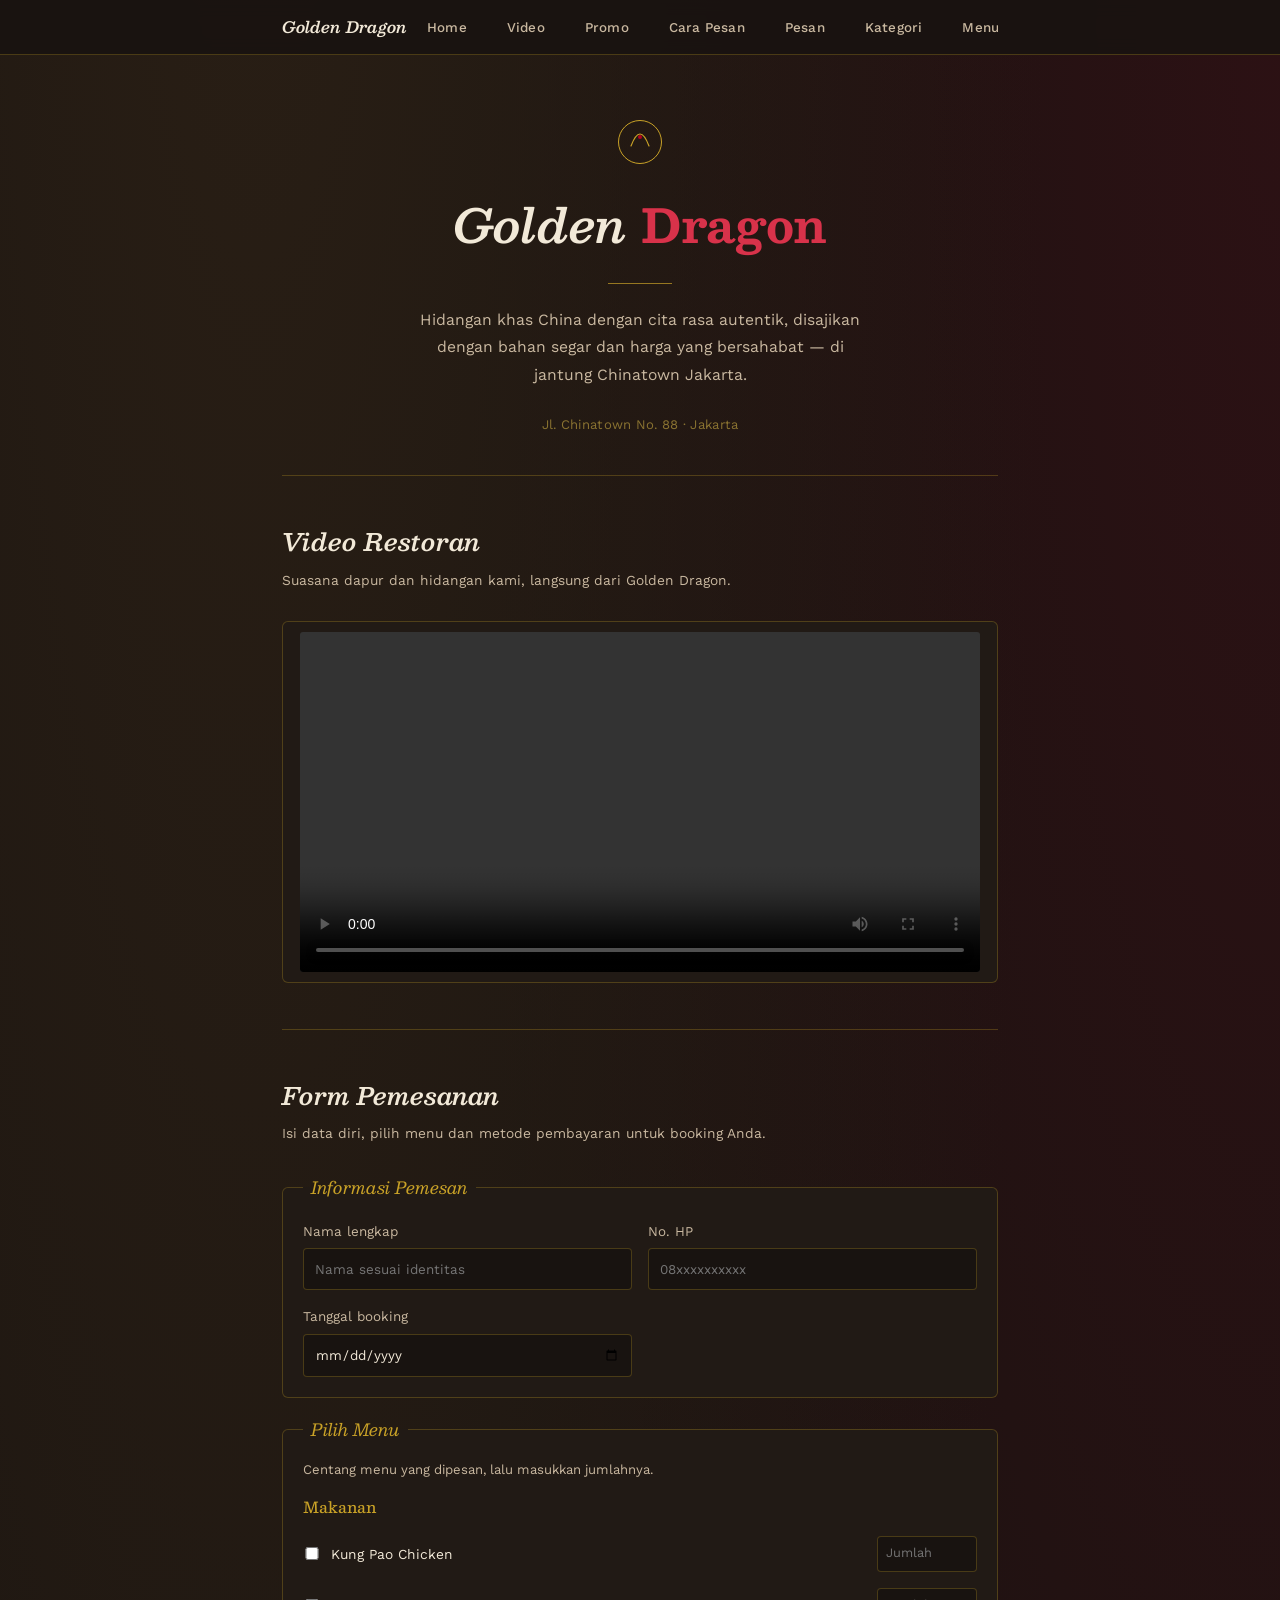
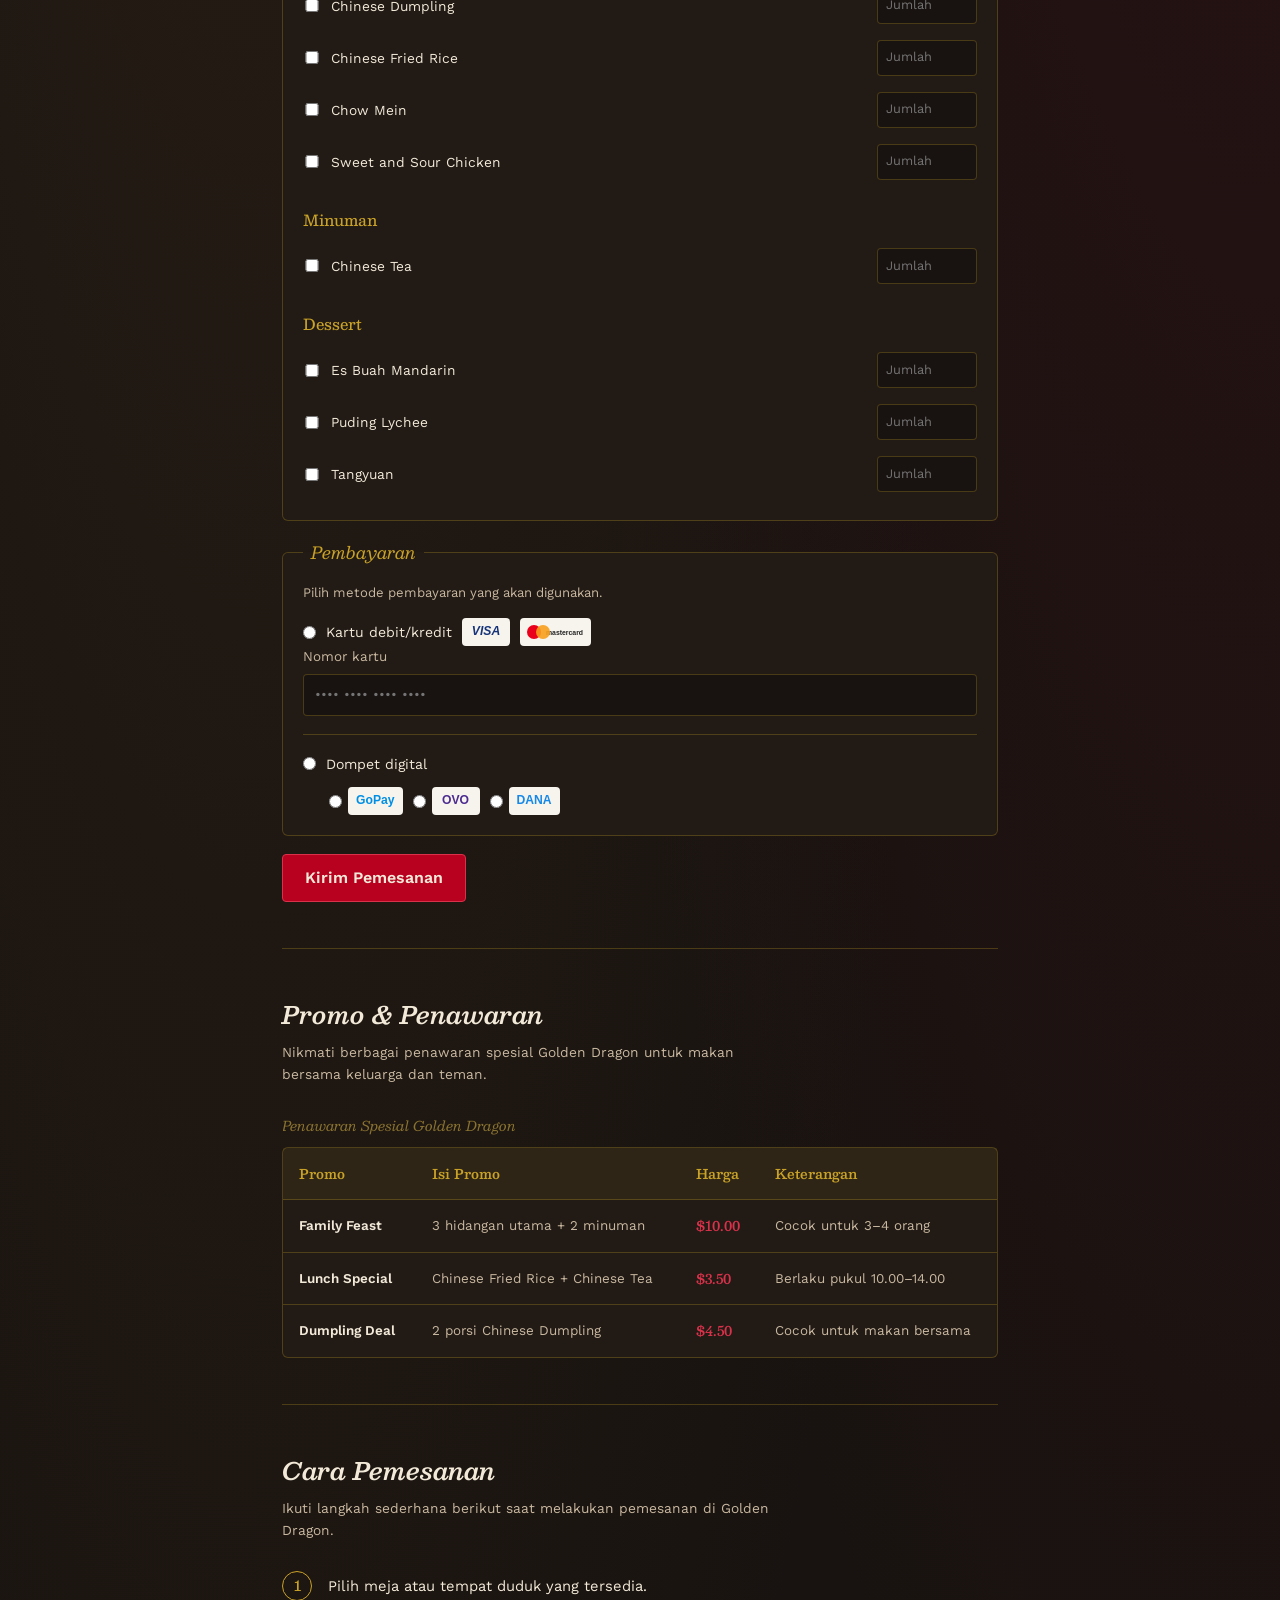
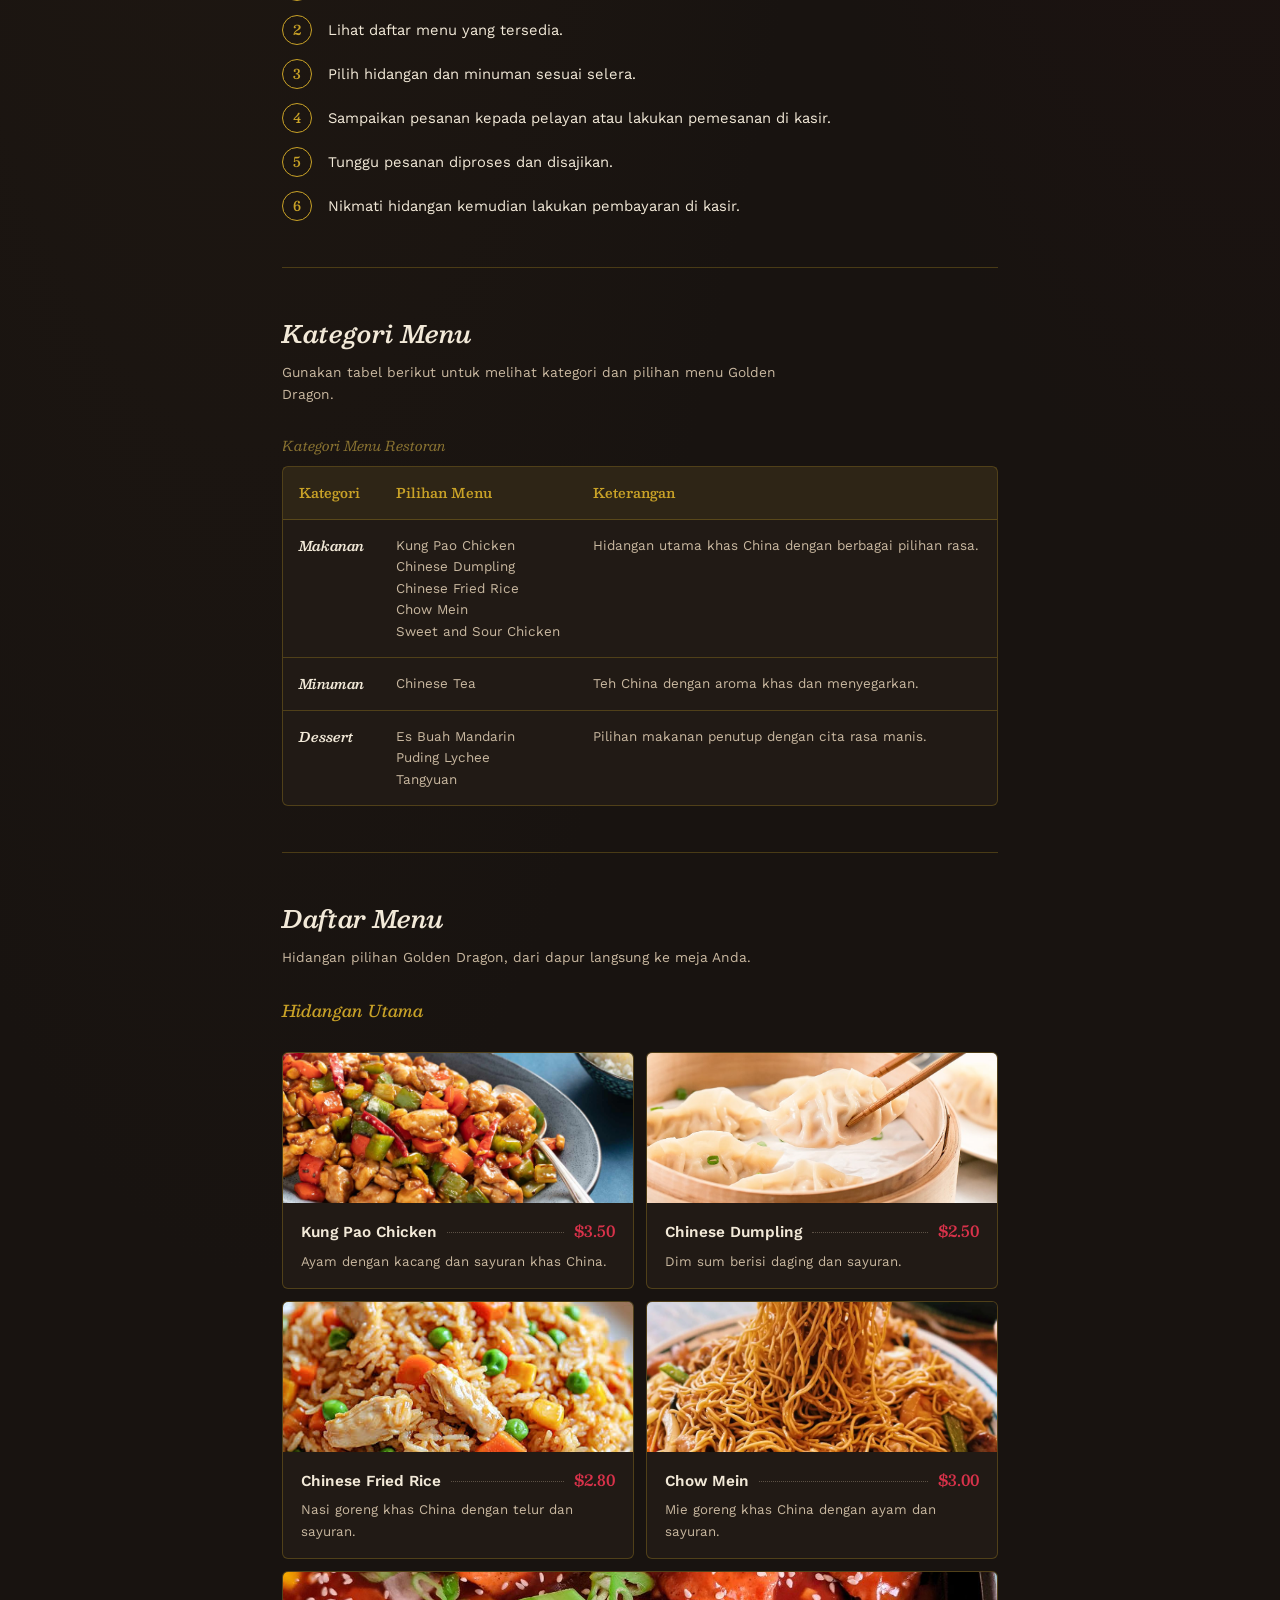
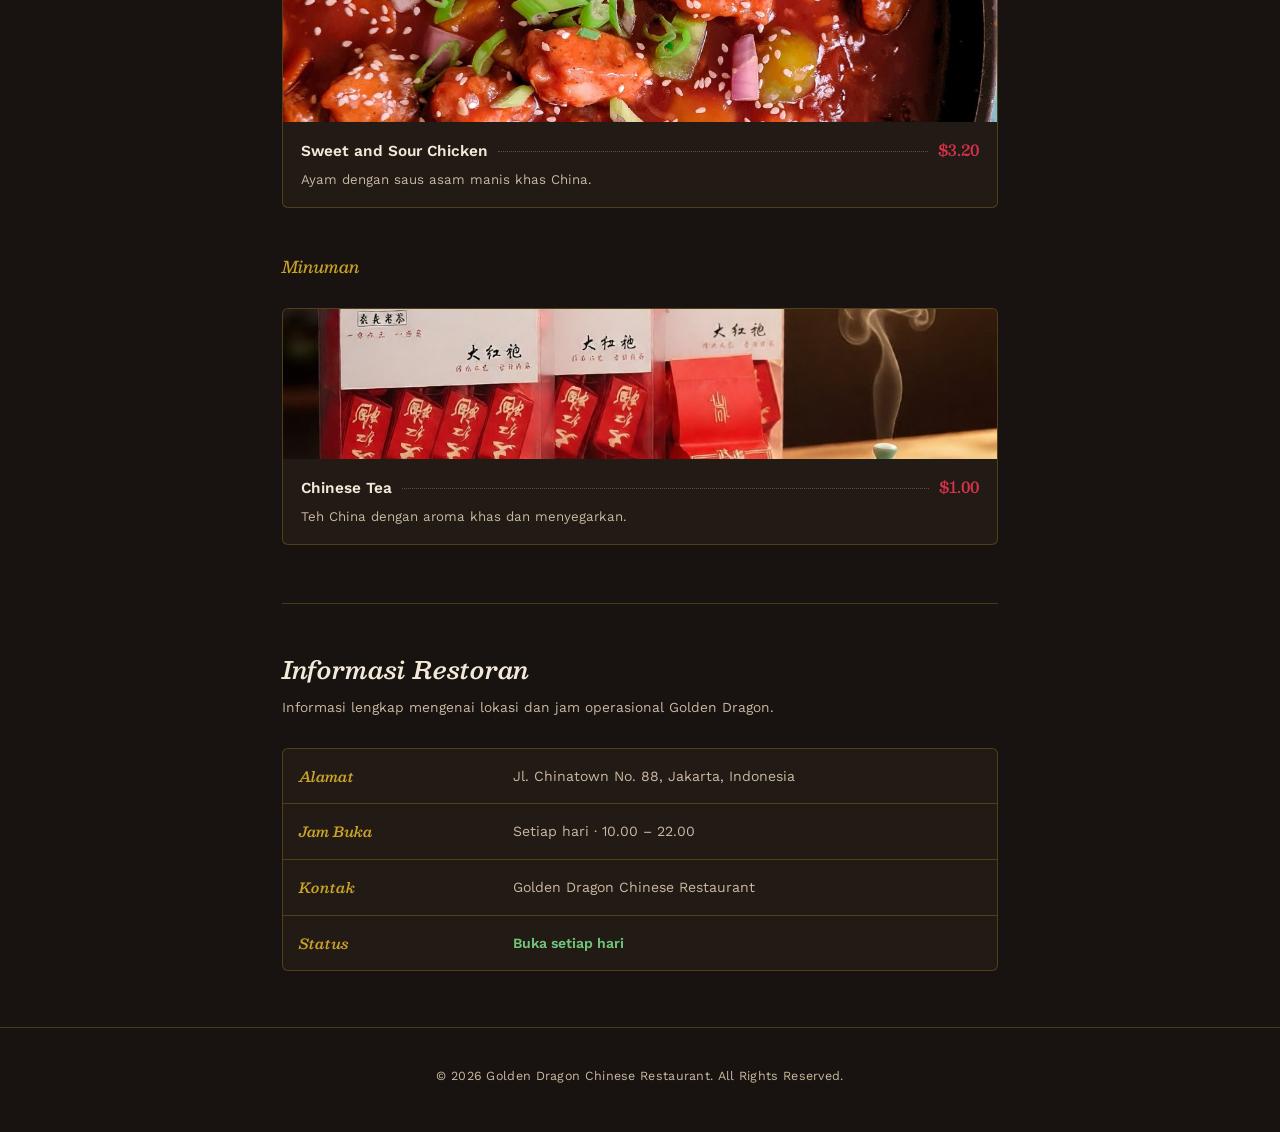
==== commit c7bed6e7: "update" ====
--- a/index.html
+++ b/index.html
@@ -19,6 +19,7 @@
                 <li><a href="#video">Video</a></li>
                 <li><a href="#promo">Promo</a></li>
                 <li><a href="#pemesanan">Cara Pesan</a></li>
+                <li><a href="#form-pemesanan">Pesan</a></li>
                 <li><a href="#kategori">Kategori</a></li>
                 <li><a href="#menu">Menu</a></li>
                 <li><a href="#alamat">Alamat</a></li>
@@ -106,6 +107,100 @@
         </section>
 
 
+        <!-- FORM PEMESANAN -->
+        <section class="booking-section" id="form-pemesanan">
+
+            <h2>Form Pemesanan</h2>
+
+            <p class="section-note">
+                Isi data diri, pilih menu dan metode pembayaran untuk booking Anda.
+            </p>
+
+            <form class="booking-form" action="#form-pemesanan" method="post">
+                <fieldset class="form-panel">
+                    <legend>Informasi Pemesan</legend>
+
+                    <div class="form-grid">
+                        <label class="form-field">
+                            <span>Nama lengkap</span>
+                            <input type="text" name="nama" autocomplete="name" placeholder="Nama sesuai identitas" required>
+                        </label>
+
+                        <label class="form-field">
+                            <span>No. HP</span>
+                            <input type="tel" name="no-hp" autocomplete="tel" inputmode="tel" placeholder="08xxxxxxxxxx" required>
+                        </label>
+
+                        <label class="form-field">
+                            <span>Tanggal booking</span>
+                            <input type="date" name="tanggal-booking" required>
+                        </label>
+                    </div>
+                </fieldset>
+
+                <fieldset class="form-panel">
+                    <legend>Pilih Menu</legend>
+                    <p class="form-hint">Centang menu yang dipesan, lalu masukkan jumlahnya.</p>
+
+                    <div class="menu-order-group">
+                        <h3>Makanan</h3>
+                        <label class="order-item"><input type="checkbox" name="menu[]" value="Kung Pao Chicken"><span>Kung Pao Chicken</span><input type="number" name="jumlah-kung-pao" min="1" placeholder="Jumlah" aria-label="Jumlah Kung Pao Chicken"></label>
+                        <label class="order-item"><input type="checkbox" name="menu[]" value="Chinese Dumpling"><span>Chinese Dumpling</span><input type="number" name="jumlah-dumpling" min="1" placeholder="Jumlah" aria-label="Jumlah Chinese Dumpling"></label>
+                        <label class="order-item"><input type="checkbox" name="menu[]" value="Chinese Fried Rice"><span>Chinese Fried Rice</span><input type="number" name="jumlah-fried-rice" min="1" placeholder="Jumlah" aria-label="Jumlah Chinese Fried Rice"></label>
+                        <label class="order-item"><input type="checkbox" name="menu[]" value="Chow Mein"><span>Chow Mein</span><input type="number" name="jumlah-chow-mein" min="1" placeholder="Jumlah" aria-label="Jumlah Chow Mein"></label>
+                        <label class="order-item"><input type="checkbox" name="menu[]" value="Sweet and Sour Chicken"><span>Sweet and Sour Chicken</span><input type="number" name="jumlah-sweet-sour" min="1" placeholder="Jumlah" aria-label="Jumlah Sweet and Sour Chicken"></label>
+                    </div>
+
+                    <div class="menu-order-group">
+                        <h3>Minuman</h3>
+                        <label class="order-item"><input type="checkbox" name="menu[]" value="Chinese Tea"><span>Chinese Tea</span><input type="number" name="jumlah-teh" min="1" placeholder="Jumlah" aria-label="Jumlah Chinese Tea"></label>
+                    </div>
+
+                    <div class="menu-order-group">
+                        <h3>Dessert</h3>
+                        <label class="order-item"><input type="checkbox" name="menu[]" value="Es Buah Mandarin"><span>Es Buah Mandarin</span><input type="number" name="jumlah-es-buah" min="1" placeholder="Jumlah" aria-label="Jumlah Es Buah Mandarin"></label>
+                        <label class="order-item"><input type="checkbox" name="menu[]" value="Puding Lychee"><span>Puding Lychee</span><input type="number" name="jumlah-puding" min="1" placeholder="Jumlah" aria-label="Jumlah Puding Lychee"></label>
+                        <label class="order-item"><input type="checkbox" name="menu[]" value="Tangyuan"><span>Tangyuan</span><input type="number" name="jumlah-tangyuan" min="1" placeholder="Jumlah" aria-label="Jumlah Tangyuan"></label>
+                    </div>
+                </fieldset>
+
+                <fieldset class="form-panel">
+                    <legend>Pembayaran</legend>
+                    <p class="form-hint">Pilih metode pembayaran yang akan digunakan.</p>
+
+                    <div class="payment-choice">
+                        <label class="payment-method">
+                            <input type="radio" name="metode-pembayaran" value="kartu" required>
+                            <span>Kartu debit/kredit</span>
+                            <span class="payment-logos" aria-label="Visa dan Mastercard"><span class="logo-visa">VISA</span><span class="logo-mastercard"><i></i><i></i><b>mastercard</b></span></span>
+                        </label>
+                        <div class="card-details">
+                            <label class="form-field">
+                                <span>Nomor kartu</span>
+                                <input type="text" name="nomor-kartu" inputmode="numeric" autocomplete="cc-number" placeholder="•••• •••• •••• ••••" aria-label="Nomor kartu debit atau kredit">
+                            </label>
+                        </div>
+                    </div>
+
+                    <div class="payment-choice">
+                        <label class="payment-method">
+                            <input type="radio" name="metode-pembayaran" value="dompet-digital">
+                            <span>Dompet digital</span>
+                        </label>
+                        <div class="wallet-options" role="group" aria-label="Pilih dompet digital">
+                            <label><input type="radio" name="dompet-digital" value="GoPay"><span class="logo-gopay">GoPay</span></label>
+                            <label><input type="radio" name="dompet-digital" value="OVO"><span class="logo-ovo">OVO</span></label>
+                            <label><input type="radio" name="dompet-digital" value="DANA"><span class="logo-dana">DANA</span></label>
+                        </div>
+                    </div>
+                </fieldset>
+
+                <button class="submit-order" type="submit">Kirim Pemesanan</button>
+            </form>
+
+        </section>
+
+
         <!-- PROMO -->
         <section class="promo-section" id="promo">
 
@@ -666,4 +761,4 @@
     </footer>
 
 </body>
-</html>+</html>
--- a/style.css
+++ b/style.css
@@ -726,6 +726,197 @@
 
 
 /* =========================
+   BOOKING FORM
+========================= */
+
+.booking-form {
+    display: grid;
+    gap: 18px;
+}
+
+.form-panel {
+    min-width: 0;
+    padding: 20px;
+    background: var(--panel);
+    border: 1px solid var(--rule);
+    border-radius: 6px;
+}
+
+.form-panel legend {
+    padding: 0 8px;
+    color: var(--gold);
+    font-family: 'Besley', serif;
+    font-size: 1.05rem;
+    font-style: italic;
+}
+
+.form-grid {
+    display: grid;
+    grid-template-columns: repeat(2, minmax(0, 1fr));
+    gap: 16px;
+}
+
+.form-field {
+    display: grid;
+    gap: 6px;
+    color: var(--paper-dim);
+    font-size: 0.84rem;
+}
+
+.form-field input,
+.order-item input[type="number"] {
+    width: 100%;
+    min-height: 42px;
+    padding: 9px 11px;
+    color: var(--paper);
+    background: var(--ink);
+    border: 1px solid var(--rule);
+    border-radius: 4px;
+    font: inherit;
+}
+
+.form-field input:focus,
+.order-item input[type="number"]:focus {
+    outline: 2px solid var(--gold);
+    outline-offset: 2px;
+}
+
+.form-hint {
+    margin: -4px 0 15px;
+    color: var(--paper-dim);
+    font-size: 0.82rem;
+}
+
+.menu-order-group + .menu-order-group {
+    margin-top: 20px;
+}
+
+.menu-order-group h3 {
+    margin-bottom: 8px;
+    color: var(--gold);
+    font-family: 'Besley', serif;
+    font-size: 0.95rem;
+    font-weight: 500;
+}
+
+.order-item {
+    display: grid;
+    grid-template-columns: 18px minmax(0, 1fr) 100px;
+    align-items: center;
+    gap: 10px;
+    padding: 8px 0;
+    color: var(--paper);
+    font-size: 0.86rem;
+}
+
+.order-item input[type="checkbox"],
+.payment-method input,
+.wallet-options input {
+    accent-color: var(--gold);
+}
+
+.order-item input[type="number"] {
+    min-height: 36px;
+    padding: 6px 8px;
+    font-size: 0.8rem;
+}
+
+.payment-choice + .payment-choice {
+    margin-top: 18px;
+    padding-top: 18px;
+    border-top: 1px solid var(--rule);
+}
+
+.payment-method {
+    display: flex;
+    flex-wrap: wrap;
+    align-items: center;
+    gap: 10px;
+    color: var(--paper);
+    font-size: 0.88rem;
+}
+
+.payment-logos,
+.wallet-options {
+    display: flex;
+    align-items: center;
+    gap: 10px;
+}
+
+.logo-visa,
+.logo-mastercard,
+.wallet-options span {
+    display: inline-flex;
+    align-items: center;
+    justify-content: center;
+    min-width: 48px;
+    height: 28px;
+    padding: 0 8px;
+    background: #f7f4ed;
+    border-radius: 4px;
+    font-family: Arial, sans-serif;
+    font-size: 0.76rem;
+    font-weight: 700;
+}
+
+.logo-visa { color: #17347a; font-style: italic; }
+
+.logo-mastercard {
+    position: relative;
+    min-width: 70px;
+    padding-left: 26px;
+    color: #202020;
+    font-size: 0.43rem;
+}
+
+.logo-mastercard i {
+    position: absolute;
+    top: 7px;
+    left: 7px;
+    width: 14px;
+    height: 14px;
+    background: #eb001b;
+    border-radius: 50%;
+}
+
+.logo-mastercard i + i {
+    left: 16px;
+    background: #f79e1b;
+    opacity: 0.9;
+}
+
+.wallet-options {
+    flex-wrap: wrap;
+    margin: 12px 0 0 26px;
+}
+
+.wallet-options label {
+    display: inline-flex;
+    align-items: center;
+    gap: 6px;
+}
+
+.wallet-options .logo-gopay { color: #008fe5; }
+.wallet-options .logo-ovo { color: #4c2c91; }
+.wallet-options .logo-dana { color: #1688e8; }
+
+.submit-order {
+    justify-self: start;
+    min-height: 46px;
+    padding: 10px 22px;
+    color: var(--paper);
+    background: var(--lacquer);
+    border: 1px solid var(--lacquer-light);
+    border-radius: 4px;
+    font: inherit;
+    font-weight: 600;
+    cursor: pointer;
+}
+
+.submit-order:hover { background: var(--lacquer-light); }
+
+
+/* =========================
    INFORMATION TABLE
 ========================= */
 
@@ -815,6 +1006,14 @@
 
     section {
         padding: 36px 0;
+    }
+
+    .form-grid {
+        grid-template-columns: 1fr;
+    }
+
+    .form-panel {
+        padding: 16px;
     }
 
 
@@ -876,4 +1075,4 @@
         margin-right: 14px;
     }
 
-}+}
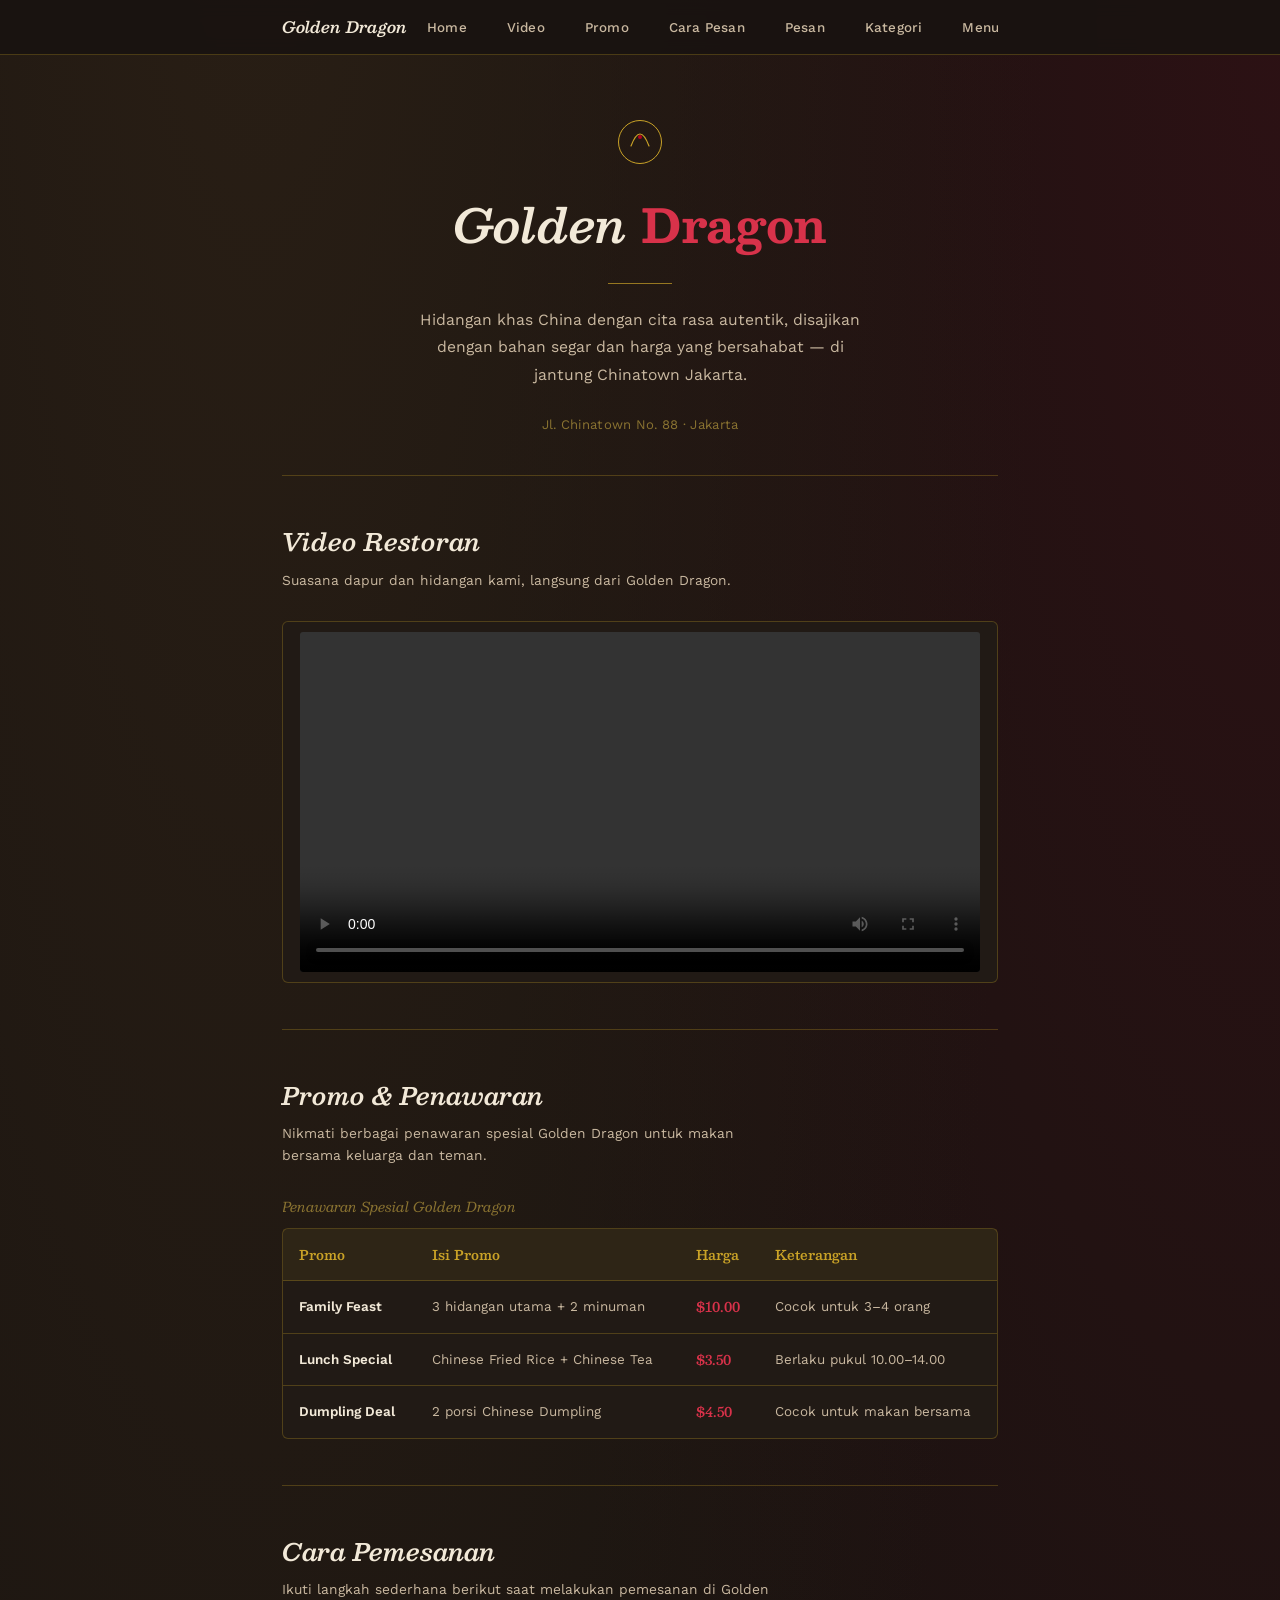
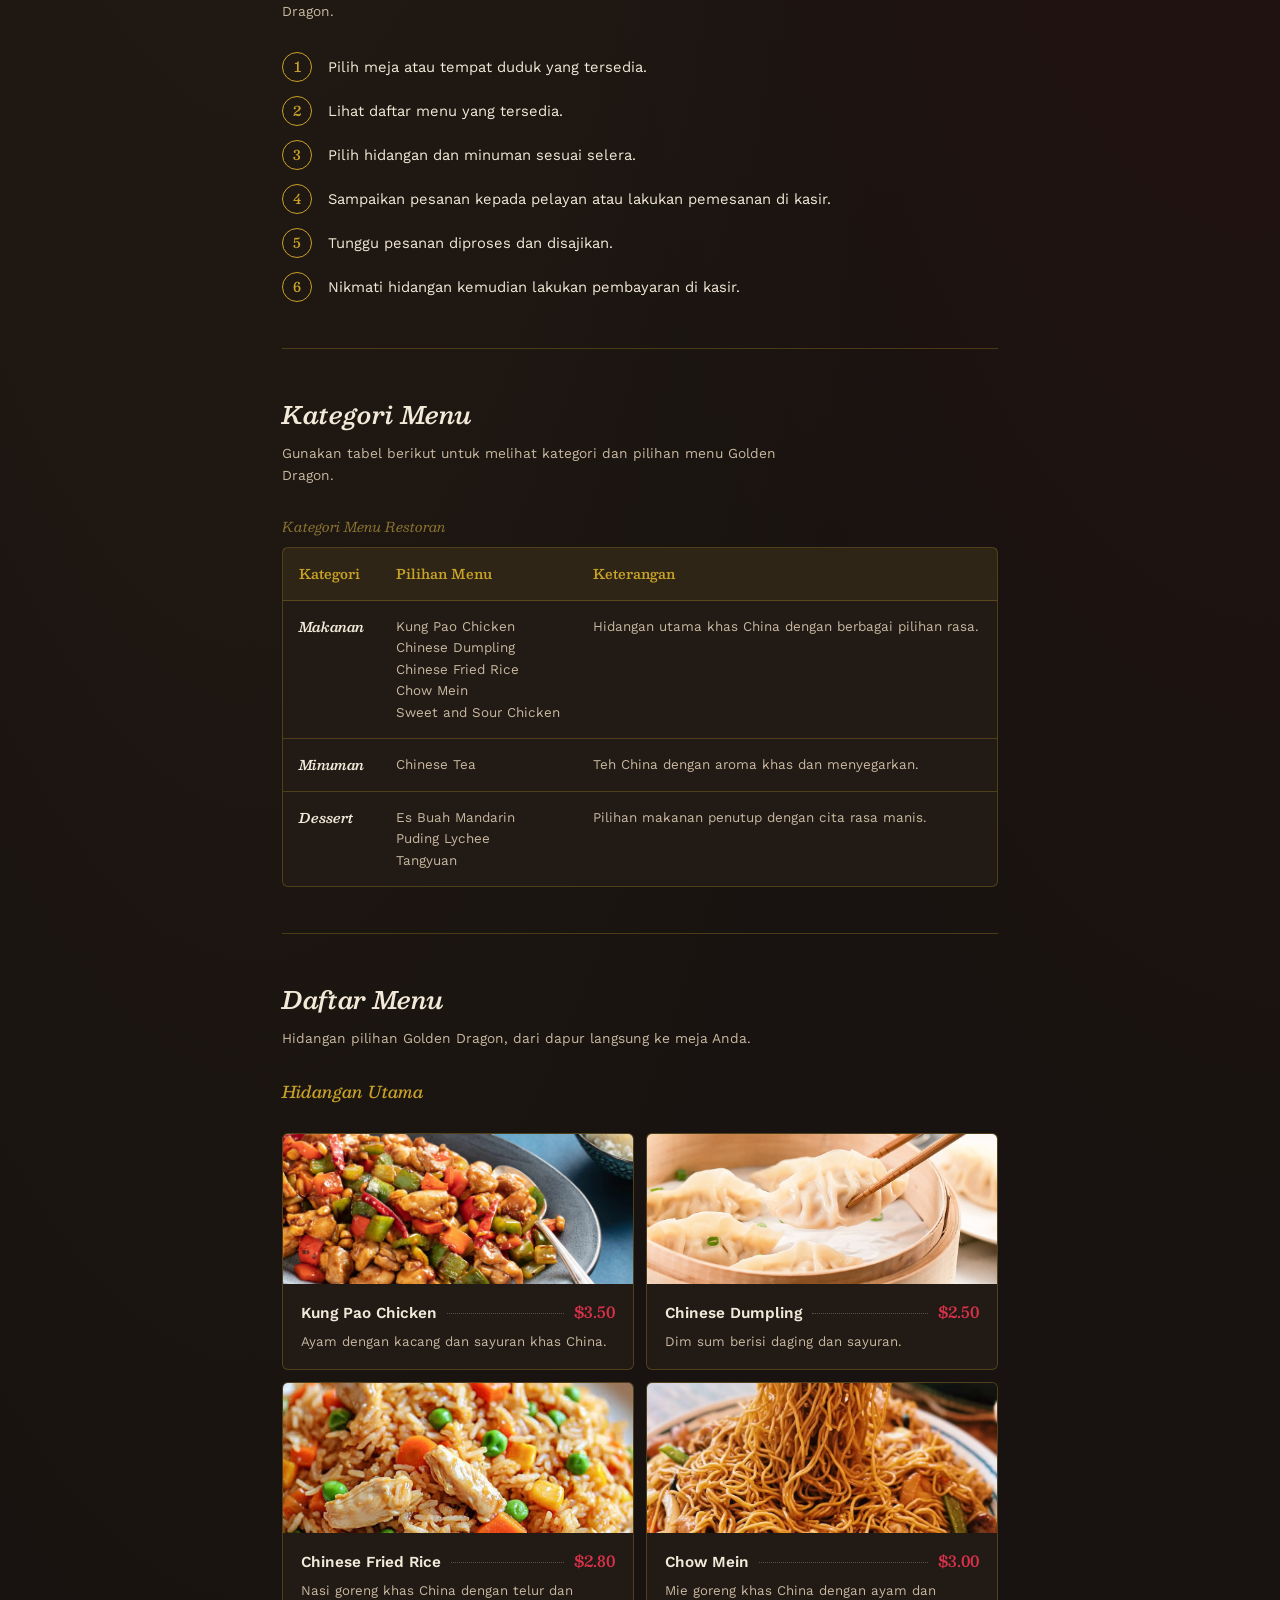
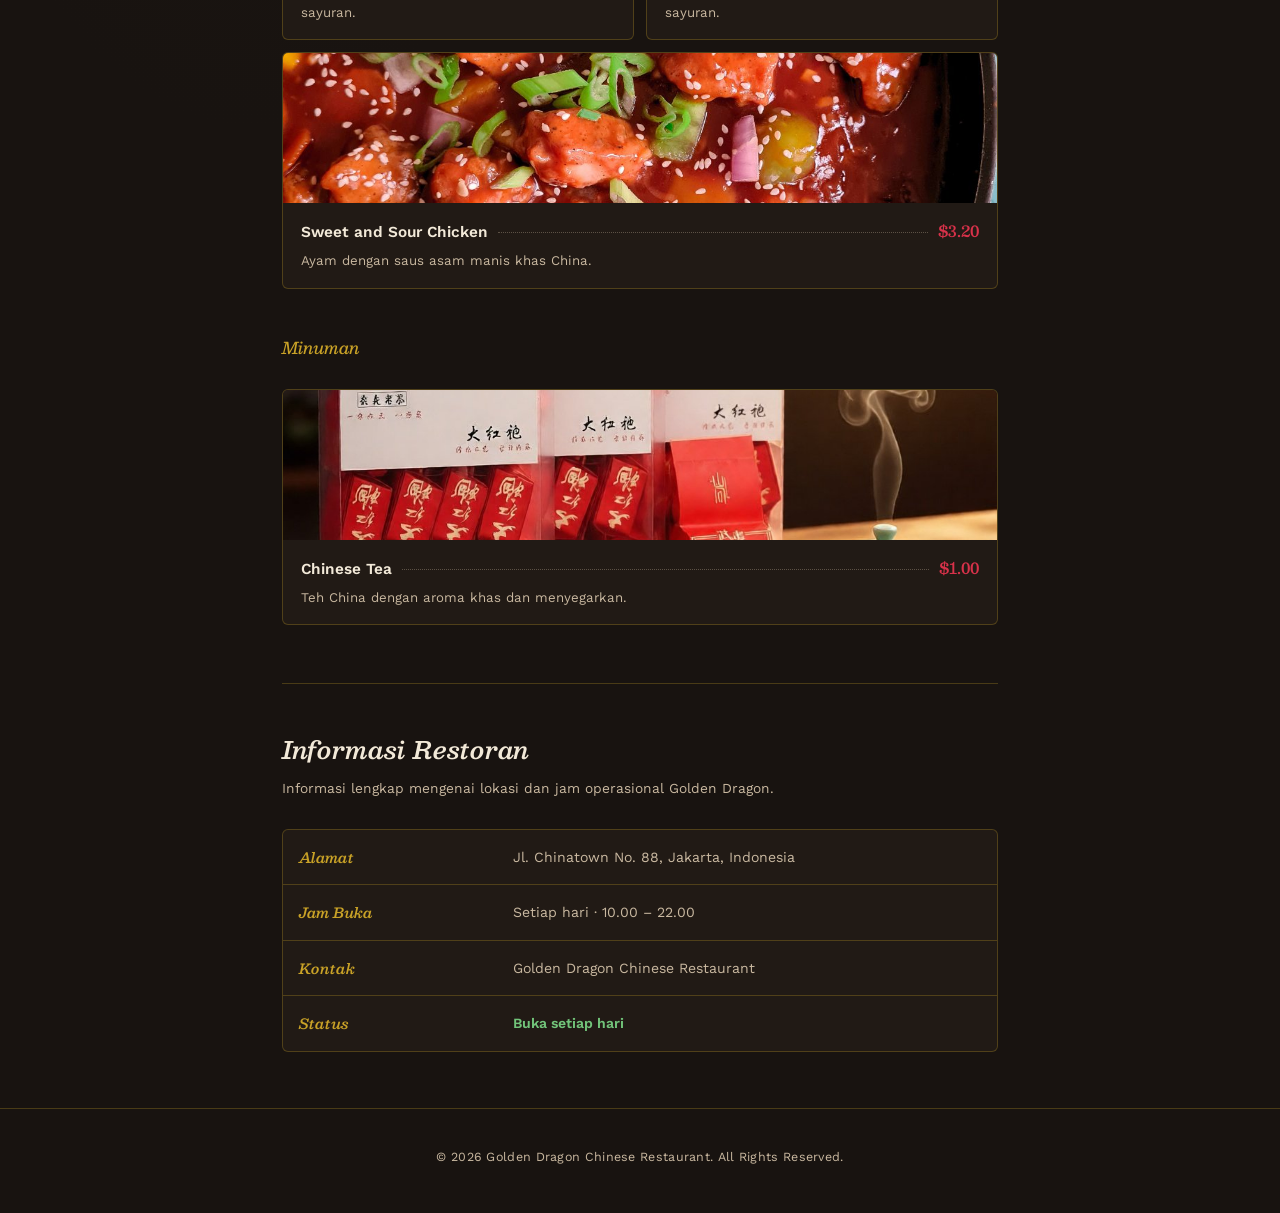
==== commit 3e0a0be0: "update" ====
--- a/index.html
+++ b/index.html
@@ -19,7 +19,7 @@
                 <li><a href="#video">Video</a></li>
                 <li><a href="#promo">Promo</a></li>
                 <li><a href="#pemesanan">Cara Pesan</a></li>
-                <li><a href="#form-pemesanan">Pesan</a></li>
+                <li><a href="pemesanan.html">Pesan</a></li>
                 <li><a href="#kategori">Kategori</a></li>
                 <li><a href="#menu">Menu</a></li>
                 <li><a href="#alamat">Alamat</a></li>
@@ -107,100 +107,6 @@
         </section>
 
 
-        <!-- FORM PEMESANAN -->
-        <section class="booking-section" id="form-pemesanan">
-
-            <h2>Form Pemesanan</h2>
-
-            <p class="section-note">
-                Isi data diri, pilih menu dan metode pembayaran untuk booking Anda.
-            </p>
-
-            <form class="booking-form" action="#form-pemesanan" method="post">
-                <fieldset class="form-panel">
-                    <legend>Informasi Pemesan</legend>
-
-                    <div class="form-grid">
-                        <label class="form-field">
-                            <span>Nama lengkap</span>
-                            <input type="text" name="nama" autocomplete="name" placeholder="Nama sesuai identitas" required>
-                        </label>
-
-                        <label class="form-field">
-                            <span>No. HP</span>
-                            <input type="tel" name="no-hp" autocomplete="tel" inputmode="tel" placeholder="08xxxxxxxxxx" required>
-                        </label>
-
-                        <label class="form-field">
-                            <span>Tanggal booking</span>
-                            <input type="date" name="tanggal-booking" required>
-                        </label>
-                    </div>
-                </fieldset>
-
-                <fieldset class="form-panel">
-                    <legend>Pilih Menu</legend>
-                    <p class="form-hint">Centang menu yang dipesan, lalu masukkan jumlahnya.</p>
-
-                    <div class="menu-order-group">
-                        <h3>Makanan</h3>
-                        <label class="order-item"><input type="checkbox" name="menu[]" value="Kung Pao Chicken"><span>Kung Pao Chicken</span><input type="number" name="jumlah-kung-pao" min="1" placeholder="Jumlah" aria-label="Jumlah Kung Pao Chicken"></label>
-                        <label class="order-item"><input type="checkbox" name="menu[]" value="Chinese Dumpling"><span>Chinese Dumpling</span><input type="number" name="jumlah-dumpling" min="1" placeholder="Jumlah" aria-label="Jumlah Chinese Dumpling"></label>
-                        <label class="order-item"><input type="checkbox" name="menu[]" value="Chinese Fried Rice"><span>Chinese Fried Rice</span><input type="number" name="jumlah-fried-rice" min="1" placeholder="Jumlah" aria-label="Jumlah Chinese Fried Rice"></label>
-                        <label class="order-item"><input type="checkbox" name="menu[]" value="Chow Mein"><span>Chow Mein</span><input type="number" name="jumlah-chow-mein" min="1" placeholder="Jumlah" aria-label="Jumlah Chow Mein"></label>
-                        <label class="order-item"><input type="checkbox" name="menu[]" value="Sweet and Sour Chicken"><span>Sweet and Sour Chicken</span><input type="number" name="jumlah-sweet-sour" min="1" placeholder="Jumlah" aria-label="Jumlah Sweet and Sour Chicken"></label>
-                    </div>
-
-                    <div class="menu-order-group">
-                        <h3>Minuman</h3>
-                        <label class="order-item"><input type="checkbox" name="menu[]" value="Chinese Tea"><span>Chinese Tea</span><input type="number" name="jumlah-teh" min="1" placeholder="Jumlah" aria-label="Jumlah Chinese Tea"></label>
-                    </div>
-
-                    <div class="menu-order-group">
-                        <h3>Dessert</h3>
-                        <label class="order-item"><input type="checkbox" name="menu[]" value="Es Buah Mandarin"><span>Es Buah Mandarin</span><input type="number" name="jumlah-es-buah" min="1" placeholder="Jumlah" aria-label="Jumlah Es Buah Mandarin"></label>
-                        <label class="order-item"><input type="checkbox" name="menu[]" value="Puding Lychee"><span>Puding Lychee</span><input type="number" name="jumlah-puding" min="1" placeholder="Jumlah" aria-label="Jumlah Puding Lychee"></label>
-                        <label class="order-item"><input type="checkbox" name="menu[]" value="Tangyuan"><span>Tangyuan</span><input type="number" name="jumlah-tangyuan" min="1" placeholder="Jumlah" aria-label="Jumlah Tangyuan"></label>
-                    </div>
-                </fieldset>
-
-                <fieldset class="form-panel">
-                    <legend>Pembayaran</legend>
-                    <p class="form-hint">Pilih metode pembayaran yang akan digunakan.</p>
-
-                    <div class="payment-choice">
-                        <label class="payment-method">
-                            <input type="radio" name="metode-pembayaran" value="kartu" required>
-                            <span>Kartu debit/kredit</span>
-                            <span class="payment-logos" aria-label="Visa dan Mastercard"><span class="logo-visa">VISA</span><span class="logo-mastercard"><i></i><i></i><b>mastercard</b></span></span>
-                        </label>
-                        <div class="card-details">
-                            <label class="form-field">
-                                <span>Nomor kartu</span>
-                                <input type="text" name="nomor-kartu" inputmode="numeric" autocomplete="cc-number" placeholder="•••• •••• •••• ••••" aria-label="Nomor kartu debit atau kredit">
-                            </label>
-                        </div>
-                    </div>
-
-                    <div class="payment-choice">
-                        <label class="payment-method">
-                            <input type="radio" name="metode-pembayaran" value="dompet-digital">
-                            <span>Dompet digital</span>
-                        </label>
-                        <div class="wallet-options" role="group" aria-label="Pilih dompet digital">
-                            <label><input type="radio" name="dompet-digital" value="GoPay"><span class="logo-gopay">GoPay</span></label>
-                            <label><input type="radio" name="dompet-digital" value="OVO"><span class="logo-ovo">OVO</span></label>
-                            <label><input type="radio" name="dompet-digital" value="DANA"><span class="logo-dana">DANA</span></label>
-                        </div>
-                    </div>
-                </fieldset>
-
-                <button class="submit-order" type="submit">Kirim Pemesanan</button>
-            </form>
-
-        </section>
-
-
         <!-- PROMO -->
         <section class="promo-section" id="promo">
 
